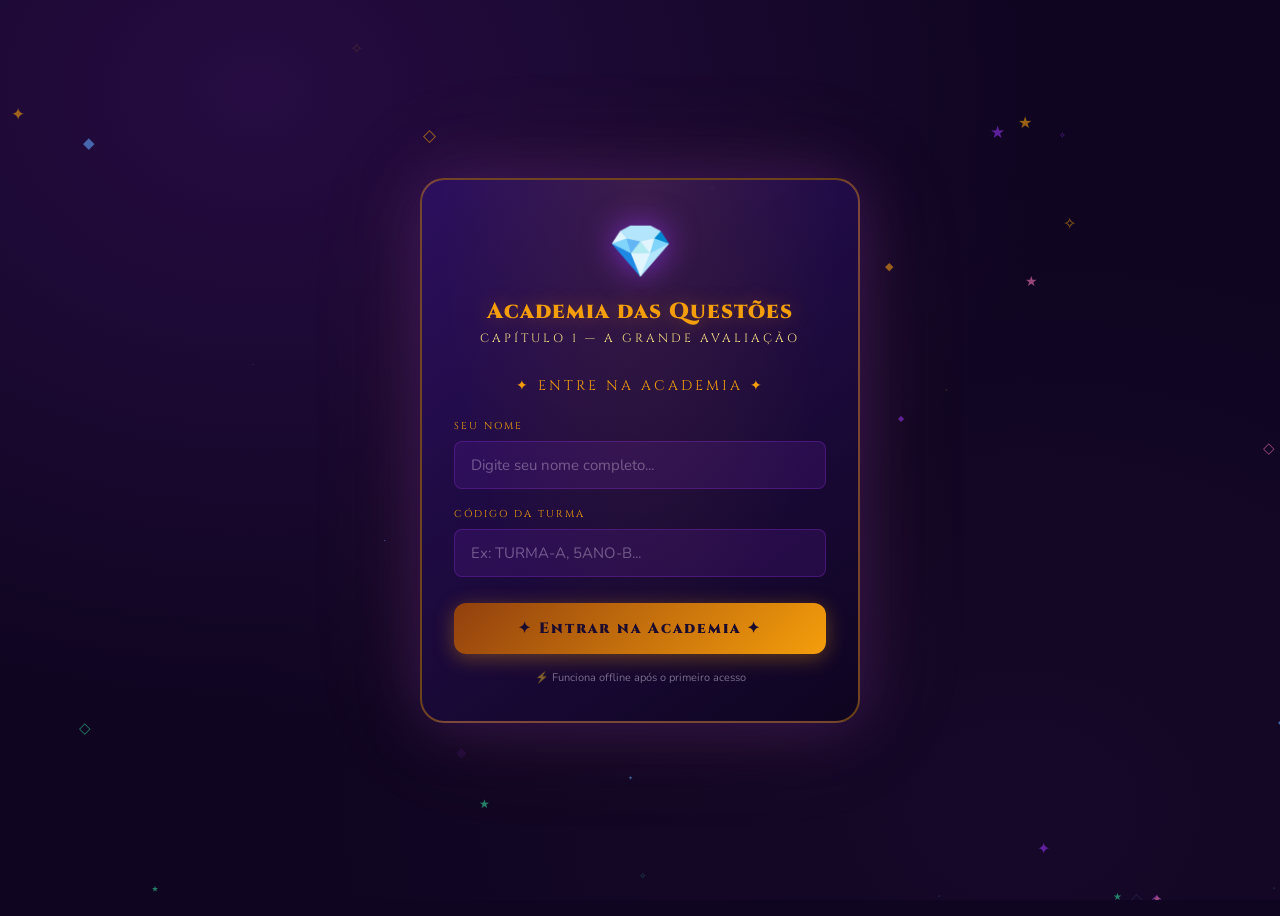
==== evolution/index.html @ 11d88cfc "feat: V3 evolution system" ====
<!DOCTYPE html>
<html lang="pt-BR">
<head>
  <meta charset="UTF-8">
  <meta name="viewport" content="width=device-width, initial-scale=1.0, viewport-fit=cover">
  <meta name="theme-color" content="#6b21a8">
  <title>Árvore Evolutiva do Mimo — Academia das Questões</title>
  <link rel="manifest" href="/manifest.json">
  <link rel="stylesheet" href="/styles/main.css">
  <link rel="stylesheet" href="/styles/animations.css">
  <link rel="stylesheet" href="/styles/evolution.css">
</head>
<body>

<!-- ── App Header (shared) ── -->
<header class="app-header" id="app-header" style="display:none;">
  <div class="header-logo">
    Academia das Questões
    <span id="header-name"></span>
  </div>
  <div class="header-xp">
    <span class="xp-icon">⚡</span>
    <span id="header-xp">0</span> XP
  </div>
  <div class="header-rank" id="header-rank"></div>
  <button class="btn-logout" id="btn-logout">Sair</button>
</header>

<!-- ── Main Evolution Page ── -->
<main class="evo-page" id="evo-page">

  <!-- Back button -->
  <div style="padding-top:16px;">
    <button class="btn-evo-back" onclick="goBack()">← Voltar ao Início</button>
  </div>

  <!-- ── Header: MIMO + XP + progress dots ── -->
  <div class="evo-header" id="evo-header">
    <div class="evo-header-top">
      <div class="evo-title-block">
        <div class="evo-eyebrow">✦ ACADEMIA DAS QUESTÕES ✦</div>
        <div class="evo-title">Árvore Evolutiva<br><span id="evo-path-title">do Mimo</span></div>
        <div class="evo-subtitle">Cada escolha define o destino do seu Mimo!</div>
      </div>
      <div class="mimo-avatar-wrap">
        <div class="mimo-avatar" id="mimo-avatar-header">🐱</div>
        <div class="mimo-avatar-name" id="mimo-avatar-name">Mimo</div>
        <div class="mimo-avatar-stage" id="mimo-avatar-stage">Estágio 0</div>
      </div>
    </div>

    <!-- XP bar -->
    <div class="evo-xp-bar-section">
      <div class="evo-xp-label">
        <span>Progresso de Evolução</span>
        <strong id="evo-xp-pct">0%</strong>
      </div>
      <div class="evo-xp-track">
        <div class="evo-xp-fill" id="evo-xp-fill" style="width:0%"></div>
      </div>
      <div class="evo-xp-hint" id="evo-xp-hint">Complete atividades para evoluir!</div>
    </div>

    <!-- Progress dots -->
    <div class="evo-progress-dots" id="evo-progress-dots">
      <!-- injected by JS -->
    </div>
  </div>

  <!-- ── How it works ── -->
  <div class="how-it-works">
    <div class="hiw-step"><span class="hiw-icon">📖</span><span>Estude</span></div>
    <span class="hiw-sep">›</span>
    <div class="hiw-step"><span class="hiw-icon">✅</span><span>Complete</span></div>
    <span class="hiw-sep">›</span>
    <div class="hiw-step"><span class="hiw-icon">⚡</span><span>Ganhe XP</span></div>
    <span class="hiw-sep">›</span>
    <div class="hiw-step"><span class="hiw-icon">🌟</span><span>Evolua</span></div>
  </div>

  <!-- ── Evolution stages ── -->
  <div id="stages-container">
    <!-- Injected by renderAllStages() -->
  </div>

</main>

<!-- ── Toast ── -->
<div class="evo-toast" id="evo-toast">
  <span class="evo-toast-icon" id="toast-icon">✨</span>
  <span id="toast-msg">Escolha salva!</span>
</div>

<!-- ── Shared scripts ── -->
<script src="/scripts/data.js"></script>
<script src="/scripts/db.js"></script>
<script src="/scripts/auth.js"></script>
<script src="/scripts/gamification.js"></script>
<script src="/scripts/evolution_data.js"></script>
<script src="/scripts/evolution_db.js"></script>
<script>
// ═══════════════════════════════════════════════════════════════
// Evolution Page Controller
// ═══════════════════════════════════════════════════════════════

let currentEvo = null;
let unlockedStages = [];
let completedChapters = [];

// ── Boot ──────────────────────────────────────────────────────
async function initEvoPage() {
  // Auth check
  const loggedIn = await Auth.tryAutoLogin();
  if (!loggedIn) { window.location.href = '/'; return; }

  const student = Auth.student;

  // Show header
  const hdr = document.getElementById('app-header');
  if (hdr) hdr.style.display = 'flex';
  const nameEl = document.getElementById('header-name');
  if (nameEl) nameEl.textContent = student.name;
  const xpEl = document.getElementById('header-xp');
  if (xpEl) xpEl.textContent = student.total_xp || 0;
  const rankEl = document.getElementById('header-rank');
  if (rankEl) {
    const r = Gamification.getGlobalRank(student.total_xp || 0);
    rankEl.textContent = r.icon + ' ' + r.label;
  }

  // Logout
  document.getElementById('btn-logout')?.addEventListener('click', () => {
    if (confirm('Deseja sair?')) { Auth.logout(); window.location.href = '/'; }
  });

  // Load evolution + completed chapters
  [currentEvo, completedChapters] = await Promise.all([
    EvoDB.getOrCreate(student.id),
    EvoDB.getCompletedChapters(student.id),
  ]);

  // Calculate which stages are unlocked
  unlockedStages = STAGE_LABELS
    .filter(s => {
      const reqCap = EVOLUTION_UNLOCKS[s.stage];
      if (!reqCap) return true;
      return completedChapters.some(c => c >= reqCap);
    })
    .map(s => s.stage);

  renderHeader();
  renderAllStages();
}

// ── Render header section ─────────────────────────────────────
function renderHeader() {
  const mimo = getMimoDescription(currentEvo);

  // Avatar
  document.getElementById('mimo-avatar-header').textContent = mimo.emoji;
  document.getElementById('mimo-avatar-name').textContent   = mimo.name;
  document.getElementById('mimo-avatar-stage').textContent  = `Estágio ${currentEvo.stage}`;

  // Path title
  const pathMap = { mamifero: 'Caminho Mamífero 🐾', reptil: 'Caminho Réptil 🦎', ave: 'Caminho Ave 🦅' };
  document.getElementById('evo-path-title').textContent =
    currentEvo.class_path ? pathMap[currentEvo.class_path] || 'do Mimo' : 'do Mimo';

  // XP bar
  const lvInfo = getEvolutionLevel(currentEvo.xp_total || 0);
  document.getElementById('evo-xp-fill').style.width = lvInfo.percentage + '%';
  document.getElementById('evo-xp-pct').textContent  = lvInfo.percentage + '%';
  document.getElementById('evo-xp-hint').textContent =
    `Faltam ${lvInfo.neededXP - lvInfo.currentXP} XP para o nível ${lvInfo.level + 1}!`;

  // Progress dots
  const dotsEl = document.getElementById('evo-progress-dots');
  let dotsHtml = '';
  STAGE_LABELS.forEach((s, idx) => {
    const isDone   = currentEvo.stage > s.stage;
    const isActive = currentEvo.stage === s.stage;
    const cls      = isDone ? 'done' : isActive ? 'active' : 'future';
    dotsHtml += `<div class="prog-dot ${cls}" title="Estágio ${s.stage}: ${s.name}">${isDone ? '✓' : s.stage}</div>`;
    if (idx < STAGE_LABELS.length - 1)
      dotsHtml += `<div class="prog-dot-line ${isDone ? 'done' : ''}"></div>`;
  });
  dotsEl.innerHTML = dotsHtml;
}

// ── Render all stages ─────────────────────────────────────────
function renderAllStages() {
  const container = document.getElementById('stages-container');
  let html = '';

  // ── STAGE 0: MIMO ORIGIN ─────────────────────────────────
  html += `
  <div class="stage-section" id="stage-0">
    <div class="stage-header">
      <div class="stage-badge">
        <span class="stage-icon">💎</span>
        <div>
          <div class="stage-num">ESTÁGIO 0</div>
          <div class="stage-name">Origem</div>
        </div>
      </div>
    </div>
    <div class="mimo-origin-card">
      <div class="mimo-origin-emoji">🐱</div>
      <div class="mimo-origin-text">
        <h3>Mimo</h3>
        <p>O pequeno gato branco cheio de curiosidade e pronto para aprender! Todos começam aqui. Estude, complete atividades, ganhe XP e faça escolhas para evoluir o seu Mimo!</p>
      </div>
    </div>
  </div>
  <div class="section-divider">▼</div>`;

  // ── STAGE 1: CLASS ────────────────────────────────────────
  const s1Unlocked = unlockedStages.includes(1);
  const s1Chosen   = currentEvo.class_path;
  html += renderStageSection(1, 'Classe Evolutiva', '🐾', 'Capítulo 2', s1Unlocked, s1Chosen,
    'ESCOLHA SUA CLASSE',
    CLASSES.map(c => ({
      id: c.id, emoji: c.emoji, name: c.name, subname: null,
      tagline: c.tagline, desc: c.description,
      color: c.color, bg: c.bg,
      onclick: `selectChoice('class_path','${c.id}','${c.name}','${c.emoji}')`,
      selected: s1Chosen === c.id,
    }))
  );
  html += `<div class="section-divider">▼</div>`;

  // ── STAGE 2: LINEAGE ──────────────────────────────────────
  const s2Unlocked = unlockedStages.includes(2) && !!s1Chosen;
  const s2Chosen   = currentEvo.lineage;
  const lineageOpts = s1Chosen ? LINEAGES[s1Chosen] : (LINEAGES.mamifero);
  html += renderStageSection(2, 'Linhagem', '🧬', 'Capítulo 4', s2Unlocked, s2Chosen,
    `ESCOLHA SUA LINHAGEM ${s1Chosen ? '(' + CLASSES.find(c=>c.id===s1Chosen)?.name.toUpperCase() + ')' : ''}`,
    lineageOpts.map(l => ({
      id: l.id, emoji: l.emoji, name: l.name, subname: l.subname,
      tagline: null, desc: l.description,
      color: l.color, bg: `rgba(107,33,168,0.12)`,
      onclick: `selectChoice('lineage','${l.id}','${l.subname}','${l.emoji}')`,
      selected: s2Chosen === l.id,
    }))
  );
  html += `<div class="section-divider">▼</div>`;

  // ── STAGE 3: ALIGNMENT ───────────────────────────────────
  const s3Unlocked = unlockedStages.includes(3) && !!s2Chosen;
  const s3Chosen   = currentEvo.alignment;
  html += renderStageSection(3, 'Alinhamento', '🌙', 'Capítulo 6', s3Unlocked, s3Chosen,
    'ESCOLHA SEU ALINHAMENTO',
    ALIGNMENTS.map(a => ({
      id: a.id, emoji: a.emoji, name: a.name, subname: null,
      tagline: null, desc: a.description,
      color: a.color, bg: a.bg,
      onclick: `selectChoice('alignment','${a.id}','${a.name}','${a.emoji}')`,
      selected: s3Chosen === a.id,
    })),
    'two-col'
  );
  html += `<div class="section-divider">▼</div>`;

  // ── STAGE 4: ELEMENT ──────────────────────────────────────
  const s4Unlocked = unlockedStages.includes(4) && !!s3Chosen;
  const s4Chosen   = currentEvo.element;
  html += renderStageSection(4, 'Elemento', '⚡', 'Capítulo 8', s4Unlocked, s4Chosen,
    'ESCOLHA SEU ELEMENTO',
    ELEMENTS.map(e => ({
      id: e.id, emoji: e.emoji, name: e.name, subname: null,
      tagline: null, desc: e.description,
      color: e.color, bg: e.bg,
      onclick: `selectChoice('element','${e.id}','${e.name}','${e.emoji}')`,
      selected: s4Chosen === e.id,
    }))
  );
  html += `<div class="section-divider">▼</div>`;

  // ── STAGE 5: ARMOR ────────────────────────────────────────
  const s5Unlocked = unlockedStages.includes(5) && !!s4Chosen;
  const s5Chosen   = currentEvo.armor;
  html += renderStageSection(5, 'Armadura', '🛡️', 'Capítulo 11', s5Unlocked, s5Chosen,
    'ESCOLHA SUA ARMADURA',
    ARMORS.map(a => ({
      id: a.id, emoji: a.emoji, name: a.name, subname: null,
      tagline: null, desc: a.description,
      color: a.color, bg: a.bg,
      onclick: `selectChoice('armor','${a.id}','${a.name}','${a.emoji}')`,
      selected: s5Chosen === a.id,
    }))
  );
  html += `<div class="section-divider">▼</div>`;

  // ── STAGE 6: PERSONALITY ──────────────────────────────────
  const s6Unlocked = unlockedStages.includes(6) && !!s5Chosen;
  const s6Chosen   = currentEvo.personality;
  html += renderStageSection(6, 'Personalidade e Objeto', '❤️', 'Capítulo 15', s6Unlocked, s6Chosen,
    'ESCOLHA SUA PERSONALIDADE E RECEBA SEU OBJETO!',
    PERSONALITIES.map(p => ({
      id: p.id, emoji: p.emoji, name: p.name, subname: null,
      tagline: null, desc: p.description,
      color: p.color, bg: p.bg,
      objects: p.objects, objectEmojis: p.objectEmojis,
      onclick: `selectChoice('personality','${p.id}','${p.name}','${p.emoji}')`,
      selected: s6Chosen === p.id,
    }))
  );
  html += `<div class="section-divider">▼</div>`;

  // ── STAGE 7: FINAL EVOLUTION ──────────────────────────────
  const s7Unlocked = unlockedStages.includes(7) && !!s6Chosen;
  const s7Done     = currentEvo.stage >= 7;
  html += `
  <div class="stage-section ${s7Unlocked ? '' : 'locked-section'}" id="stage-7">
    <div class="stage-header">
      <div class="stage-badge">
        <span class="stage-icon">👑</span>
        <div>
          <div class="stage-num">ESTÁGIO 7</div>
          <div class="stage-name">Evolução Final</div>
        </div>
      </div>
      ${s7Unlocked
        ? (s7Done ? '<span class="stage-chosen-pill">✓ Evoluído!</span>' : '')
        : `<span class="stage-locked-pill">🔒 Capítulo 20</span>`}
    </div>
    <div class="stage-title-line">EVOLUÇÃO FINAL — SEU MIMO ATINGE SUA FORMA ADULTA!</div>
    <div class="mimo-summary" id="mimo-final-summary">
      ${s7Unlocked
        ? `<div class="big-mimo">${getMimoDescription(currentEvo).emoji}✨</div>
           <h3>${getMimoDescription(currentEvo).name} — Forma Final</h3>
           <p class="mimo-stage-label">LV${currentEvo.evolution_level} — ${currentEvo.xp_total} XP</p>
           <div class="mimo-traits">${buildTraitChips(currentEvo)}</div>`
        : `<div class="big-mimo" style="opacity:0.3;filter:grayscale(1);">❓</div>
           <h3 style="color:rgba(243,232,255,0.4);">Forma Final Bloqueada</h3>
           <p style="font-size:12px;color:rgba(243,232,255,0.4);">Complete até o Capítulo 20 para desbloquear a evolução final do seu Mimo!</p>`}
    </div>
    <p style="text-align:center;font-size:13px;color:var(--text-light);line-height:1.7;max-width:520px;margin:0 auto;">
      ${s7Unlocked
        ? 'Seu Mimo alcança sua forma adulta, com todo o poder das suas escolhas e conquistas! A jornada está só começando...'
        : 'Estude, evolua e escreva sua própria história na Academia das Questões!'}
    </p>
  </div>`;

  // ── Footer message ────────────────────────────────────────
  html += `
  <div style="text-align:center;margin-top:32px;padding:20px;background:linear-gradient(135deg,rgba(45,16,96,0.7),rgba(15,5,32,0.9));border:1px solid rgba(245,158,11,0.25);border-radius:14px;">
    <div style="font-family:'Cinzel',serif;font-size:13px;color:var(--gold);margin-bottom:8px;">✦ TODAS AS ESCOLHAS SÃO ÚNICAS E ESPECIAIS! ✦</div>
    <p style="font-size:12px;color:var(--text-light);line-height:1.7;">
      Não existe caminho certo ou errado. Escolha o que mais combina com você!<br>
      <strong style="color:var(--text-gold);">Progresso é tudo!</strong> Complete capítulos, ganhe XP e veja seu Mimo evoluir!
    </p>
  </div>`;

  container.innerHTML = html;
}

// ── Build a stage section ─────────────────────────────────────
function renderStageSection(stageNum, stageName, stageIcon, lockChap, unlocked, chosenId, sectionTitle, cards, gridClass = '') {
  const isLocked = !unlocked;
  const hasChoice = !!chosenId;

  let html = `
  <div class="stage-section ${isLocked ? 'locked-section' : ''}" id="stage-${stageNum}">
    <div class="stage-header">
      <div class="stage-badge">
        <span class="stage-icon">${stageIcon}</span>
        <div>
          <div class="stage-num">ESTÁGIO ${stageNum}</div>
          <div class="stage-name">${stageName}</div>
        </div>
      </div>
      ${isLocked
        ? `<span class="stage-locked-pill">🔒 ${lockChap}</span>`
        : hasChoice
          ? `<span class="stage-chosen-pill">✓ ${cards.find(c=>c.id===chosenId)?.name || 'Escolhido'}</span>`
          : ''}
    </div>
    <div class="stage-title-line">${sectionTitle}</div>
    <div class="choice-grid ${gridClass}">`;

  cards.forEach(card => {
    const sel = card.selected;
    const borderColor = card.color || '#9333ea';
    html += `
    <div class="choice-card ${sel ? 'selected' : ''}"
      style="border-color:${sel ? borderColor : 'rgba(107,33,168,0.35)'};background:${sel ? card.bg : ''}"
      onclick="${isLocked ? '' : card.onclick}">
      <div class="card-emoji-wrap" style="color:${card.color};border-color:${sel?card.color:'rgba(245,158,11,0.3)'};">${card.emoji}</div>
      <div class="card-choice-name" style="color:${card.color}">${card.name}</div>
      ${card.subname ? `<div class="card-choice-subname">${card.subname}</div>` : ''}
      ${card.tagline ? `<div class="card-choice-tagline" style="color:${card.color}">${card.tagline}</div>` : ''}
      <div class="card-choice-desc">${card.desc}</div>
      ${card.objects ? `<div class="card-objects">${card.objects.map((o,i) => `<span class="obj-chip">${card.objectEmojis[i]} ${o}</span>`).join('')}</div>` : ''}
    </div>`;
  });

  html += `</div></div>`;
  return html;
}

// ── Build trait chips from evolution ─────────────────────────
function buildTraitChips(evo) {
  const chips = [];
  if (evo.class_path) {
    const c = CLASSES.find(x => x.id === evo.class_path);
    if (c) chips.push(`<div class="mimo-trait-chip">${c.emoji} ${c.name}</div>`);
  }
  if (evo.lineage && evo.class_path) {
    const lin = (LINEAGES[evo.class_path] || []).find(x => x.id === evo.lineage);
    if (lin) chips.push(`<div class="mimo-trait-chip">${lin.emoji} ${lin.subname}</div>`);
  }
  if (evo.alignment) {
    const a = ALIGNMENTS.find(x => x.id === evo.alignment);
    if (a) chips.push(`<div class="mimo-trait-chip">${a.emoji} ${a.name}</div>`);
  }
  if (evo.element) {
    const e = ELEMENTS.find(x => x.id === evo.element);
    if (e) chips.push(`<div class="mimo-trait-chip">${e.emoji} ${e.name}</div>`);
  }
  if (evo.armor) {
    const ar = ARMORS.find(x => x.id === evo.armor);
    if (ar) chips.push(`<div class="mimo-trait-chip">${ar.emoji} ${ar.name}</div>`);
  }
  if (evo.personality) {
    const p = PERSONALITIES.find(x => x.id === evo.personality);
    if (p) chips.push(`<div class="mimo-trait-chip">${p.emoji} ${p.name}</div>`);
  }
  return chips.join('') || '<div class="mimo-trait-chip">🐱 Origem</div>';
}

// ── Select a choice ───────────────────────────────────────────
async function selectChoice(field, value, name, emoji) {
  const student = Auth.student;
  if (!student) return;

  // If already chosen and same value, allow changing
  const prev = currentEvo[field];

  // Save
  const result = await EvoDB.saveChoice(student.id, field, value);
  currentEvo = result.evo;

  // Re-render
  renderHeader();
  renderAllStages();

  // Scroll to next stage smoothly
  const fieldToStage = {
    class_path: 2, lineage: 3, alignment: 4, element: 5, armor: 6, personality: 7
  };
  const nextStage = fieldToStage[field];
  if (nextStage) {
    setTimeout(() => {
      const nextEl = document.getElementById('stage-' + nextStage);
      if (nextEl) nextEl.scrollIntoView({ behavior: 'smooth', block: 'start' });
    }, 300);
  }

  // Toast
  showToast(emoji, `${name} escolhido${prev ? ' (alterado)' : ''}! ✨`);
}

// ── Toast ─────────────────────────────────────────────────────
function showToast(icon, msg) {
  const toast   = document.getElementById('evo-toast');
  const iconEl  = document.getElementById('toast-icon');
  const msgEl   = document.getElementById('toast-msg');
  iconEl.textContent = icon;
  msgEl.textContent  = msg;
  toast.classList.add('show');
  setTimeout(() => toast.classList.remove('show'), 2800);
}

// ── Back navigation ───────────────────────────────────────────
function goBack() { window.location.href = '/'; }

// ── Init ──────────────────────────────────────────────────────
document.addEventListener('DOMContentLoaded', initEvoPage);
</script>
</body>
</html>
---- styles/main.css ----
/* ═══════════════════════════════════════════════════════════
   Academia das Questões V2 — Main Styles
   ═══════════════════════════════════════════════════════════ */

@import url('https://fonts.googleapis.com/css2?family=Cinzel:wght@400;600;700;900&family=Nunito:wght@400;600;700;800;900&display=swap');

/* ── Variables ── */
:root {
  --purple-dark:   #1a0a2e;
  --purple-mid:    #2d1060;
  --purple-accent: #6b21a8;
  --purple-light:  #9333ea;
  --purple-glow:   rgba(147,51,234,0.4);
  --gold:          #f59e0b;
  --gold-light:    #fcd34d;
  --gold-dark:     #92400e;
  --gold-glow:     rgba(245,158,11,0.35);
  --crystal-blue:  #60a5fa;
  --crystal-green: #34d399;
  --crystal-pink:  #f472b6;
  --text-light:    #f3e8ff;
  --text-gold:     #fde68a;
  --bg-dark:       #0f0520;
  --correct:       #16a34a;
  --wrong:         #dc2626;
  --xp-color:      #a78bfa;
  --card-bg:       rgba(45,16,96,0.85);
  --glass:         rgba(255,255,255,0.04);
  --border-gold:   1px solid rgba(245,158,11,0.35);
  --border-purple: 1px solid rgba(107,33,168,0.45);
  --radius-sm:     8px;
  --radius-md:     12px;
  --radius-lg:     16px;
  --shadow-gold:   0 0 24px rgba(245,158,11,0.25);
  --shadow-purple: 0 0 24px rgba(107,33,168,0.3);
  --font-display:  'Cinzel', serif;
  --font-body:     'Nunito', sans-serif;
}

/* ── Reset ── */
*, *::before, *::after { box-sizing: border-box; margin: 0; padding: 0; }
html { scroll-behavior: smooth; -webkit-tap-highlight-color: transparent; }
body {
  font-family: var(--font-body);
  background: var(--bg-dark);
  color: var(--text-light);
  min-height: 100vh;
  overflow-x: hidden;
  background-image:
    radial-gradient(ellipse at 20% 10%, rgba(107,33,168,0.25) 0%, transparent 55%),
    radial-gradient(ellipse at 80% 90%, rgba(26,10,46,0.6) 0%, transparent 55%),
    radial-gradient(ellipse at 50% 50%, rgba(15,5,32,1) 0%, transparent 100%);
}
button { cursor: pointer; font-family: var(--font-body); }
input, textarea { font-family: var(--font-body); }
::-webkit-scrollbar { width: 5px; }
::-webkit-scrollbar-track { background: var(--bg-dark); }
::-webkit-scrollbar-thumb { background: var(--purple-accent); border-radius: 3px; }

/* ── Screen System ── */
.screen { display: none; }
.screen.active { display: block; }

/* ═══════════════════════════════════════════════════════════
   PARTICLES CANVAS
   ═══════════════════════════════════════════════════════════ */
#particles-canvas {
  position: fixed; inset: 0; pointer-events: none;
  z-index: 0; opacity: 0.6;
}

/* ═══════════════════════════════════════════════════════════
   LOGIN SCREEN
   ═══════════════════════════════════════════════════════════ */
#screen-login {
  min-height: 100vh;
  display: flex; align-items: center; justify-content: center;
  padding: 20px;
  position: relative; z-index: 1;
}

.login-box {
  width: 100%; max-width: 440px;
  background: linear-gradient(145deg, rgba(45,16,96,0.95), rgba(15,5,32,0.98));
  border: 2px solid rgba(245,158,11,0.4);
  border-radius: 24px;
  padding: 36px 32px;
  box-shadow: 0 0 60px rgba(107,33,168,0.35), 0 0 120px rgba(245,158,11,0.1);
  position: relative; overflow: hidden;
}
.login-box::before {
  content: '';
  position: absolute; inset: 0;
  background: radial-gradient(ellipse at 50% 0%, rgba(245,158,11,0.1), transparent 65%);
  pointer-events: none;
}

.login-logo {
  text-align: center; margin-bottom: 28px;
}
.login-logo .crystal-icon {
  font-size: 52px;
  display: block;
  filter: drop-shadow(0 0 16px rgba(147,51,234,0.8));
  animation: float 3s ease-in-out infinite;
}
.login-logo .academy-name {
  font-family: var(--font-display);
  font-size: 22px; font-weight: 900;
  color: var(--gold);
  text-shadow: 0 0 20px var(--gold-glow);
  display: block; margin-top: 10px;
  letter-spacing: 1px;
}
.login-logo .academy-sub {
  font-size: 12px; color: var(--text-gold);
  letter-spacing: 3px; margin-top: 4px;
  font-family: var(--font-display);
}

.login-title {
  font-family: var(--font-display);
  font-size: 14px; color: var(--gold);
  text-align: center; letter-spacing: 3px;
  margin-bottom: 24px;
}

.form-group {
  margin-bottom: 18px;
}
.form-group label {
  display: block;
  font-family: var(--font-display);
  font-size: 10px; letter-spacing: 2px;
  color: var(--gold); margin-bottom: 8px;
}
.form-input {
  width: 100%;
  background: rgba(107,33,168,0.2);
  border: 1px solid rgba(107,33,168,0.5);
  border-radius: var(--radius-sm);
  padding: 13px 16px;
  color: var(--text-light);
  font-size: 15px;
  outline: none;
  transition: border-color 0.2s, box-shadow 0.2s;
}
.form-input:focus {
  border-color: var(--gold);
  box-shadow: 0 0 0 3px rgba(245,158,11,0.15);
}
.form-input::placeholder { color: rgba(243,232,255,0.35); }

.btn-login {
  width: 100%;
  padding: 15px;
  background: linear-gradient(135deg, var(--gold-dark), var(--gold));
  color: var(--purple-dark);
  font-weight: 900; font-size: 15px;
  font-family: var(--font-display);
  border: none; border-radius: var(--radius-md);
  letter-spacing: 2px;
  box-shadow: 0 4px 20px rgba(245,158,11,0.35);
  transition: transform 0.2s, box-shadow 0.2s;
  margin-top: 8px;
}
.btn-login:hover { transform: translateY(-2px); box-shadow: 0 8px 28px rgba(245,158,11,0.5); }
.btn-login:active { transform: translateY(0); }

.login-error {
  background: rgba(220,38,38,0.15);
  border: 1px solid rgba(220,38,38,0.4);
  border-radius: var(--radius-sm);
  padding: 10px 14px;
  font-size: 13px; color: #fca5a5;
  margin-top: 12px;
  display: none;
}
.login-error.show { display: block; }

.login-offline {
  text-align: center; margin-top: 16px;
  font-size: 11px; color: rgba(243,232,255,0.45);
}

/* ═══════════════════════════════════════════════════════════
   HEADER (top bar when logged in)
   ═══════════════════════════════════════════════════════════ */
.app-header {
  position: sticky; top: 0; z-index: 100;
  background: linear-gradient(180deg, rgba(15,5,32,0.98), rgba(26,10,46,0.95));
  border-bottom: 1px solid rgba(245,158,11,0.2);
  padding: 10px 16px;
  display: flex; align-items: center; gap: 12px;
  backdrop-filter: blur(12px);
  -webkit-backdrop-filter: blur(12px);
}
.header-logo {
  font-family: var(--font-display);
  font-size: 14px; font-weight: 700;
  color: var(--gold); flex: 1;
  white-space: nowrap; overflow: hidden; text-overflow: ellipsis;
}
.header-logo span { color: var(--text-gold); font-size: 11px; font-weight: 400; display: block; }
.header-xp {
  display: flex; align-items: center; gap: 5px;
  background: rgba(107,33,168,0.35);
  border: var(--border-purple);
  border-radius: 20px; padding: 5px 12px;
  font-size: 12px; font-weight: 800;
  color: var(--xp-color); white-space: nowrap;
}
.header-xp .xp-icon { font-size: 14px; }
.header-rank {
  font-family: var(--font-display);
  font-size: 10px; color: var(--gold);
  white-space: nowrap;
  display: none;
}
@media(min-width: 480px){ .header-rank { display: block; } }
.btn-logout {
  background: rgba(220,38,38,0.15);
  border: 1px solid rgba(220,38,38,0.35);
  border-radius: var(--radius-sm);
  padding: 6px 10px;
  color: #fca5a5; font-size: 11px;
  font-weight: 700;
  transition: background 0.2s;
  white-space: nowrap;
}
.btn-logout:hover { background: rgba(220,38,38,0.3); }

/* ═══════════════════════════════════════════════════════════
   INDEX SCREEN
   ═══════════════════════════════════════════════════════════ */
#screen-index {
  max-width: 980px; margin: 0 auto;
  padding: 0 16px 32px; position: relative; z-index: 1;
}

.student-hero {
  text-align: center; padding: 28px 16px 20px;
}
.student-hero .greeting {
  font-family: var(--font-display);
  font-size: 12px; letter-spacing: 4px;
  color: var(--text-gold); margin-bottom: 6px;
}
.student-hero .student-name {
  font-family: var(--font-display);
  font-size: clamp(22px,5vw,34px); font-weight: 900;
  color: var(--gold);
  text-shadow: 0 0 24px var(--gold-glow);
  line-height: 1.2;
}
.student-hero .student-class {
  font-size: 12px; color: var(--crystal-blue);
  margin-top: 4px; letter-spacing: 2px;
}

/* XP / Rank / Progress bar panel */
.progress-panel {
  background: linear-gradient(135deg, rgba(45,16,96,0.9), rgba(15,5,32,0.95));
  border: 2px solid rgba(245,158,11,0.3);
  border-radius: var(--radius-lg);
  padding: 18px 20px;
  margin: 0 0 20px;
  position: relative; overflow: hidden;
}
.progress-panel::before {
  content: '';
  position: absolute; inset: 0;
  background: radial-gradient(ellipse at 0% 0%, rgba(245,158,11,0.08), transparent 60%);
  pointer-events: none;
}
.progress-top {
  display: flex; align-items: center; justify-content: space-between;
  gap: 12px; flex-wrap: wrap; margin-bottom: 14px;
}
.xp-display {
  display: flex; align-items: center; gap: 8px;
}
.xp-number {
  font-family: var(--font-display);
  font-size: 28px; font-weight: 900;
  color: var(--xp-color);
  text-shadow: 0 0 16px rgba(167,139,250,0.5);
}
.xp-label { font-size: 11px; color: rgba(243,232,255,0.6); }
.rank-badge {
  background: linear-gradient(135deg, var(--gold-dark), var(--gold));
  color: var(--purple-dark);
  font-family: var(--font-display);
  font-size: 11px; font-weight: 700;
  padding: 6px 14px; border-radius: 20px;
  letter-spacing: 1px;
  box-shadow: 0 2px 10px rgba(245,158,11,0.3);
}

.xp-bar-wrap {
  display: flex; align-items: center; gap: 10px;
}
.xp-bar-track {
  flex: 1; height: 8px;
  background: rgba(107,33,168,0.3);
  border-radius: 4px; overflow: hidden;
  border: 1px solid rgba(107,33,168,0.4);
}
.xp-bar-fill {
  height: 100%;
  background: linear-gradient(90deg, var(--purple-accent), var(--crystal-pink));
  border-radius: 4px;
  transition: width 0.8s cubic-bezier(0.34,1.56,0.64,1);
  position: relative; overflow: hidden;
}
.xp-bar-fill::after {
  content: '';
  position: absolute; inset: 0;
  background: linear-gradient(90deg, transparent, rgba(255,255,255,0.3), transparent);
  animation: shimmer 2s infinite;
}
.xp-next { font-size: 11px; color: var(--text-gold); white-space: nowrap; }

/* Badges row */
.badges-row {
  display: flex; gap: 8px; flex-wrap: wrap; margin-top: 14px;
}
.badge-chip {
  display: flex; align-items: center; gap: 5px;
  background: rgba(107,33,168,0.3);
  border: var(--border-purple);
  border-radius: 20px; padding: 4px 10px;
  font-size: 11px; color: var(--text-gold);
  transition: transform 0.2s;
}
.badge-chip:hover { transform: scale(1.05); }
.badge-chip .badge-icon { font-size: 14px; }

/* Activities grid */
.index-section-title {
  font-family: var(--font-display);
  font-size: 11px; letter-spacing: 4px;
  color: var(--gold); margin-bottom: 14px;
  display: flex; align-items: center; gap: 10px;
}
.index-section-title::after {
  content: '';
  flex: 1; height: 1px;
  background: linear-gradient(90deg, rgba(245,158,11,0.35), transparent);
}

.activities-grid {
  display: grid;
  grid-template-columns: repeat(auto-fill, minmax(280px, 1fr));
  gap: 14px;
}

.activity-card {
  background: linear-gradient(145deg, rgba(45,16,96,0.9), rgba(15,5,32,0.95));
  border: 2px solid rgba(245,158,11,0.25);
  border-radius: var(--radius-lg);
  overflow: hidden; cursor: pointer;
  transition: transform 0.22s cubic-bezier(0.34,1.56,0.64,1),
              border-color 0.2s, box-shadow 0.2s;
  position: relative;
}
.activity-card::before {
  content: '';
  position: absolute; inset: 0;
  background: linear-gradient(135deg, transparent, rgba(245,158,11,0.04));
  opacity: 0; transition: opacity 0.2s;
}
.activity-card:hover {
  transform: translateY(-5px) scale(1.01);
  border-color: var(--gold);
  box-shadow: 0 12px 32px rgba(245,158,11,0.2), 0 0 0 1px rgba(245,158,11,0.1);
}
.activity-card:hover::before { opacity: 1; }
.activity-card.done { border-color: rgba(52,211,153,0.5); }
.activity-card.done:hover { border-color: var(--crystal-green); box-shadow: 0 12px 32px rgba(52,211,153,0.2); }
.activity-card.in-progress { border-color: rgba(96,165,250,0.4); }
.activity-card.locked { opacity: 0.5; cursor: not-allowed; }
.activity-card.locked:hover { transform: none; box-shadow: none; }

.card-header {
  background: linear-gradient(135deg, rgba(45,16,96,0.95), rgba(26,10,46,0.98));
  padding: 12px 14px;
  display: flex; align-items: center; gap: 10px;
  border-bottom: 1px solid rgba(245,158,11,0.2);
}
.card-num {
  width: 34px; height: 34px;
  background: linear-gradient(135deg, var(--gold-dark), var(--gold));
  color: var(--purple-dark); border-radius: 50%;
  display: flex; align-items: center; justify-content: center;
  font-weight: 900; font-family: var(--font-display);
  font-size: 14px; flex-shrink: 0;
  box-shadow: 0 2px 8px rgba(245,158,11,0.3);
}
.card-title { font-family: var(--font-display); font-weight: 700; font-size: 13px; color: var(--gold); }
.card-subtitle { font-size: 11px; color: var(--text-light); opacity: .75; margin-top: 1px; }

.card-body { padding: 12px 14px; }
.card-topic { font-size: 11px; color: var(--text-gold); margin-bottom: 9px; }

.card-status {
  display: inline-flex; align-items: center; gap: 5px;
  font-size: 11px; padding: 3px 9px;
  border-radius: 20px; font-weight: 700; margin-bottom: 8px;
}
.status-notstarted { background: rgba(107,33,168,0.3); color: #c4b5fd; border: var(--border-purple); }
.status-inprogress { background: rgba(96,165,250,0.15); color: var(--crystal-blue); border: 1px solid rgba(96,165,250,0.4); }
.status-done { background: rgba(52,211,153,0.15); color: var(--crystal-green); border: 1px solid rgba(52,211,153,0.4); }

.card-score-row {
  display: flex; align-items: center; justify-content: space-between;
  margin-bottom: 8px;
}
.card-score-val { font-size: 13px; font-weight: 800; color: var(--text-gold); }
.card-xp-badge {
  font-size: 11px; font-weight: 700;
  color: var(--xp-color);
  background: rgba(107,33,168,0.3);
  border: var(--border-purple);
  border-radius: 12px; padding: 2px 8px;
}

.card-progress-bar {
  width: 100%; height: 5px;
  background: rgba(107,33,168,0.25);
  border-radius: 3px; overflow: hidden; margin-bottom: 10px;
}
.card-progress-fill {
  height: 100%;
  background: linear-gradient(90deg, var(--crystal-green), var(--crystal-blue));
  border-radius: 3px;
  transition: width 0.6s ease;
}

.btn-start {
  display: block; width: 100%;
  padding: 9px 0;
  background: linear-gradient(135deg, rgba(107,33,168,0.6), rgba(45,16,96,0.8));
  border: var(--border-gold);
  color: var(--gold); font-weight: 800;
  font-size: 12px; border-radius: var(--radius-sm);
  font-family: var(--font-display); letter-spacing: 1px;
  transition: all 0.18s;
}
.btn-start:hover { background: linear-gradient(135deg, var(--gold-dark), var(--gold)); color: var(--purple-dark); }
.btn-start.done { background: linear-gradient(135deg, rgba(22,163,74,0.3), rgba(16,85,58,0.4)); border-color: rgba(52,211,153,0.5); color: var(--crystal-green); }

/* ═══════════════════════════════════════════════════════════
   ACTIVITY SCREEN
   ═══════════════════════════════════════════════════════════ */
#screen-activity {
  max-width: 920px; margin: 0 auto;
  padding: 0 14px 32px; position: relative; z-index: 1;
}

.act-header {
  background: linear-gradient(135deg, var(--purple-dark), var(--purple-mid));
  border: 2px solid var(--gold);
  border-radius: var(--radius-lg);
  padding: 18px 20px; margin: 16px 0 18px;
  text-align: center; position: relative; overflow: hidden;
}
.act-header::before {
  content: '';
  position: absolute; inset: 0;
  background: radial-gradient(ellipse at 50% 0%, rgba(245,158,11,0.12), transparent 60%);
  pointer-events: none;
}
.act-label { font-family: var(--font-display); font-size: 9px; letter-spacing: 4px; color: var(--gold); margin-bottom: 4px; }
.act-header h2 { font-family: var(--font-display); font-size: clamp(20px,5vw,32px); font-weight: 900; color: var(--gold); text-shadow: 0 0 20px var(--gold-glow); line-height: 1.1; }
.act-subtitle { font-family: var(--font-display); font-size: 12px; color: var(--text-gold); margin-top: 5px; letter-spacing: 2px; }
.act-chapter { font-size: 11px; color: rgba(253,230,138,.6); margin-top: 3px; }
.act-medal { position: absolute; top: 12px; right: 14px; background: rgba(245,158,11,.12); border: var(--border-gold); border-radius: var(--radius-sm); padding: 6px 11px; text-align: center; }
.act-medal .medal-label { font-size: 8px; color: var(--gold); letter-spacing: 1px; font-family: var(--font-display); line-height: 1.3; }
.act-medal .medal-icon { font-size: 18px; }
@media(max-width:400px){ .act-medal { display: none; } }

.heroine-bar { display: flex; gap: 12px; margin-bottom: 16px; flex-wrap: wrap; }
.heroine-field { flex: 1; min-width: 170px; background: rgba(45,16,96,.55); border: var(--border-gold); border-radius: var(--radius-sm); padding: 9px 12px; }
.heroine-field label { display: block; font-size: 9px; color: var(--gold); letter-spacing: 2px; font-family: var(--font-display); margin-bottom: 4px; }
.heroine-field input { width: 100%; background: transparent; border: none; border-bottom: 1px solid rgba(245,158,11,.4); color: var(--text-light); font-size: 13px; padding: 2px 0; outline: none; }

.info-row { display: grid; grid-template-columns: 1fr 1fr 1fr; gap: 11px; margin-bottom: 16px; }
@media(max-width:600px){ .info-row { grid-template-columns: 1fr; } }
.info-box { background: rgba(45,16,96,.65); border: var(--border-gold); border-radius: var(--radius-md); padding: 12px; }
.info-box h4 { font-family: var(--font-display); font-size: 10px; color: var(--gold); letter-spacing: 2px; margin-bottom: 6px; border-bottom: 1px solid rgba(245,158,11,.22); padding-bottom: 5px; }
.info-box ul { list-style: none; }
.info-box ul li { font-size: 12px; color: var(--text-light); padding: 2px 0; display: flex; align-items: flex-start; gap: 5px; line-height: 1.4; }
.info-box ul li::before { content: '✦'; color: var(--gold); font-size: 9px; margin-top: 3px; flex-shrink: 0; }
.ranking-table { width: 100%; border-collapse: collapse; font-size: 11px; }
.ranking-table th { color: var(--gold); font-family: var(--font-display); font-size: 9px; letter-spacing: 1px; padding: 3px 4px; text-align: left; border-bottom: 1px solid rgba(245,158,11,.22); }
.ranking-table td { padding: 3px 4px; color: var(--text-light); }
.ranking-table tr:nth-child(even) td { background: rgba(107,33,168,.15); }
.remember-box { background: linear-gradient(135deg, rgba(107,33,168,.5), rgba(45,16,96,.75)); border: 1px solid rgba(147,51,234,.4); border-radius: var(--radius-md); padding: 12px; }
.remember-box h4 { font-family: var(--font-display); font-size: 10px; color: var(--crystal-pink); margin-bottom: 6px; }
.remember-box p { font-size: 12px; line-height: 1.6; color: var(--text-light); }
.highlight { color: var(--gold); font-weight: 700; }

/* Questions */
.questions-grid { display: grid; grid-template-columns: 1fr 1fr; gap: 12px; margin-bottom: 20px; }
@media(max-width:580px){ .questions-grid { grid-template-columns: 1fr; } .q-full { grid-column: 1; } }
.q-full { grid-column: 1 / -1; }
.question-card { background: linear-gradient(145deg, rgba(26,10,46,.9), rgba(45,16,96,.75)); border: var(--border-purple); border-radius: var(--radius-md); padding: 13px; transition: border-color 0.2s; }
.question-card:hover { border-color: rgba(245,158,11,.4); }
.q-section { font-size: 10px; color: var(--crystal-blue); margin-bottom: 5px; letter-spacing: 1px; }
.q-number { display: inline-flex; align-items: center; justify-content: center; width: 23px; height: 23px; background: var(--gold); color: var(--purple-dark); border-radius: 50%; font-weight: 900; font-size: 11px; margin-bottom: 6px; font-family: var(--font-display); }
.q-text { font-size: 13px; line-height: 1.5; color: var(--text-light); margin-bottom: 8px; }
.q-excerpt { background: rgba(107,33,168,.28); border-left: 3px solid var(--gold); padding: 7px 10px; margin: 7px 0; font-style: italic; font-size: 12px; border-radius: 0 7px 7px 0; line-height: 1.5; }
.sequence-box { background: rgba(107,33,168,.25); border: var(--border-gold); border-radius: 7px; padding: 6px 11px; font-family: var(--font-display); font-size: 13px; color: var(--gold); margin: 6px 0; text-align: center; letter-spacing: 2px; }
.options { display: flex; flex-direction: column; gap: 5px; }
.option { display: flex; align-items: center; gap: 7px; padding: 7px 10px; background: rgba(107,33,168,.15); border: var(--border-purple); border-radius: 7px; cursor: pointer; transition: all 0.13s; font-size: 12px; line-height: 1.4; user-select: none; }
.option:hover { background: rgba(107,33,168,.35); border-color: var(--gold); }
.option.selected { background: rgba(107,33,168,.45); border-color: var(--gold); color: var(--gold); }
.option.correct { background: rgba(22,163,74,.2); border-color: var(--correct); color: #86efac; pointer-events: none; }
.option.wrong { background: rgba(220,38,38,.2); border-color: var(--wrong); color: #fca5a5; pointer-events: none; }
.option-letter { width: 20px; height: 20px; background: rgba(245,158,11,.15); border: 1px solid rgba(245,158,11,.4); border-radius: 50%; display: flex; align-items: center; justify-content: center; font-weight: 800; font-size: 10px; color: var(--gold); flex-shrink: 0; font-family: var(--font-display); }
.option.correct .option-letter { background: rgba(22,163,74,.3); border-color: var(--correct); color: #86efac; }
.option.wrong .option-letter { background: rgba(220,38,38,.3); border-color: var(--wrong); color: #fca5a5; }

/* TF */
.tf-options { display: flex; flex-direction: column; gap: 8px; }
.tf-item { font-size: 12px; }
.tf-text { margin-bottom: 4px; line-height: 1.4; }
.tf-buttons { display: flex; gap: 6px; }
.tf-btn { padding: 4px 13px; border-radius: 6px; border: var(--border-purple); background: rgba(107,33,168,.15); cursor: pointer; font-size: 12px; color: var(--text-light); transition: all 0.13s; font-weight: 700; }
.tf-btn:hover { border-color: var(--gold); }
.tf-btn.selected { background: rgba(107,33,168,.45); border-color: var(--gold); color: var(--gold); }
.tf-btn.correct { background: rgba(22,163,74,.25); border-color: var(--correct); color: #86efac; pointer-events: none; }
.tf-btn.wrong { background: rgba(220,38,38,.25); border-color: var(--wrong); color: #fca5a5; pointer-events: none; }

/* Result */
.result-panel { background: linear-gradient(135deg, rgba(45,16,96,.95), rgba(15,5,32,.98)); border: 2px solid var(--gold); border-radius: var(--radius-lg); padding: 26px; text-align: center; margin-bottom: 20px; display: none; }
.result-panel.show { display: block; }
.result-title { font-family: var(--font-display); font-size: 18px; color: var(--gold); margin-bottom: 6px; }
.result-score { font-family: var(--font-display); font-size: 42px; font-weight: 900; color: var(--gold); text-shadow: 0 0 24px var(--gold-glow); margin: 6px 0; }
.result-rank { font-family: var(--font-display); font-size: 17px; color: var(--crystal-green); margin: 6px 0; }
.result-xp { font-size: 16px; color: var(--xp-color); font-weight: 800; margin: 8px 0; }
.result-msg { font-size: 13px; color: var(--text-light); margin-top: 8px; line-height: 1.6; }
.result-badges { display: flex; gap: 8px; justify-content: center; flex-wrap: wrap; margin-top: 12px; }
.result-badge-chip { background: linear-gradient(135deg, rgba(245,158,11,.2), rgba(107,33,168,.3)); border: var(--border-gold); border-radius: 20px; padding: 5px 12px; font-size: 13px; animation: popIn 0.4s cubic-bezier(0.34,1.56,0.64,1); }

/* Action bar */
.action-bar { display: flex; gap: 10px; justify-content: center; flex-wrap: wrap; margin-bottom: 20px; }
.btn-finish { background: linear-gradient(135deg, var(--gold-dark), var(--gold)); color: var(--purple-dark); font-weight: 900; font-size: 14px; padding: 13px 32px; border: none; border-radius: var(--radius-md); font-family: var(--font-display); letter-spacing: 1px; transition: transform 0.18s, box-shadow 0.18s; box-shadow: 0 4px 14px var(--gold-glow); }
.btn-finish:hover { transform: translateY(-2px); box-shadow: 0 7px 22px rgba(245,158,11,.45); }
.btn-back { background: transparent; color: var(--text-gold); font-weight: 700; font-size: 13px; padding: 13px 24px; border: 2px solid rgba(245,158,11,.4); border-radius: var(--radius-md); font-family: var(--font-display); letter-spacing: 1px; transition: all 0.18s; }
.btn-back:hover { border-color: var(--gold); color: var(--gold); }
.btn-redo { background: rgba(107,33,168,.3); color: var(--crystal-blue); font-weight: 700; font-size: 13px; padding: 13px 20px; border: 1px solid rgba(96,165,250,.4); border-radius: var(--radius-md); font-family: var(--font-display); transition: all 0.18s; }
.btn-redo:hover { border-color: var(--crystal-blue); }

/* Extra challenge */
.extra-challenge { background: linear-gradient(135deg, rgba(26,10,46,.8), rgba(45,16,96,.55)); border: 2px solid var(--gold); border-radius: var(--radius-md); padding: 14px; margin-bottom: 16px; }
.extra-challenge h4 { font-family: var(--font-display); font-size: 12px; color: var(--gold); margin-bottom: 6px; }
.extra-challenge p { font-size: 12px; color: var(--text-light); line-height: 1.6; }
.extra-textarea { width: 100%; min-height: 68px; background: rgba(107,33,168,.15); border: var(--border-purple); border-radius: 7px; color: var(--text-light); padding: 9px; font-family: var(--font-body); font-size: 12px; resize: vertical; margin-top: 7px; outline: none; }
.extra-textarea:focus { border-color: var(--gold); }
.academy-message { background: linear-gradient(135deg, rgba(107,33,168,.4), rgba(26,10,46,.8)); border: var(--border-purple); border-radius: var(--radius-md); padding: 13px; margin-bottom: 16px; display: flex; gap: 11px; align-items: center; }
.academy-message .gem { font-size: 24px; flex-shrink: 0; }
.academy-message p { font-size: 12px; color: var(--text-light); line-height: 1.6; }
.act-footer { background: linear-gradient(135deg, var(--purple-dark), var(--purple-mid)); border: var(--border-gold); border-radius: 9px; padding: 12px; text-align: center; font-family: var(--font-display); font-size: 11px; color: var(--gold); letter-spacing: 1px; margin-bottom: 16px; }

/* ═══════════════════════════════════════════════════════════
   SYNC INDICATOR
   ═══════════════════════════════════════════════════════════ */
.sync-indicator {
  position: fixed; bottom: 16px; right: 16px;
  z-index: 200;
  background: rgba(26,10,46,0.95);
  border: 1px solid rgba(107,33,168,0.5);
  border-radius: 20px;
  padding: 7px 14px;
  font-size: 11px; font-weight: 700;
  display: flex; align-items: center; gap: 6px;
  opacity: 0; transition: opacity 0.3s;
  pointer-events: none;
}
.sync-indicator.show { opacity: 1; }
.sync-indicator.online { color: var(--crystal-green); border-color: rgba(52,211,153,0.4); }
.sync-indicator.offline { color: #fca5a5; border-color: rgba(220,38,38,0.4); }
.sync-indicator.syncing { color: var(--crystal-blue); border-color: rgba(96,165,250,0.4); }
.sync-dot { width: 7px; height: 7px; border-radius: 50%; flex-shrink: 0; }
.sync-indicator.online .sync-dot { background: var(--crystal-green); }
.sync-indicator.offline .sync-dot { background: #fca5a5; }
.sync-indicator.syncing .sync-dot { background: var(--crystal-blue); animation: pulse 1s infinite; }

/* ═══════════════════════════════════════════════════════════
   INSTALL PROMPT
   ═══════════════════════════════════════════════════════════ */
.install-prompt {
  position: fixed; bottom: 56px; left: 50%;
  transform: translateX(-50%);
  z-index: 200;
  background: linear-gradient(135deg, rgba(45,16,96,0.98), rgba(15,5,32,0.99));
  border: 2px solid var(--gold);
  border-radius: var(--radius-lg);
  padding: 16px 20px;
  width: min(90vw, 380px);
  box-shadow: 0 8px 32px rgba(107,33,168,0.5);
  display: none;
}
.install-prompt.show { display: flex; align-items: center; gap: 14px; }
.install-prompt p { font-size: 13px; line-height: 1.5; flex: 1; }
.install-prompt p strong { color: var(--gold); }
.btn-install { background: linear-gradient(135deg, var(--gold-dark), var(--gold)); color: var(--purple-dark); font-weight: 800; font-size: 12px; padding: 9px 16px; border: none; border-radius: 8px; font-family: var(--font-display); white-space: nowrap; }
.btn-dismiss { background: none; border: none; color: rgba(243,232,255,0.5); font-size: 20px; padding: 4px; line-height: 1; }

/* ═══════════════════════════════════════════════════════════
   CONFETTI / OVERLAY
   ═══════════════════════════════════════════════════════════ */
#confetti-canvas {
  position: fixed; inset: 0; pointer-events: none;
  z-index: 999;
}
.celebration-overlay {
  position: fixed; inset: 0; z-index: 998;
  background: rgba(15,5,32,0.7);
  display: flex; align-items: center; justify-content: center;
  opacity: 0; pointer-events: none;
  transition: opacity 0.3s;
}
.celebration-overlay.show { opacity: 1; pointer-events: auto; }
.celebration-box {
  background: linear-gradient(135deg, rgba(45,16,96,0.98), rgba(15,5,32,0.99));
  border: 3px solid var(--gold);
  border-radius: 24px;
  padding: 36px 32px;
  text-align: center;
  max-width: 400px; width: 90%;
  animation: popIn 0.5s cubic-bezier(0.34,1.56,0.64,1);
  box-shadow: 0 0 60px rgba(245,158,11,0.3);
}
.celebration-emoji { font-size: 64px; display: block; margin-bottom: 12px; animation: float 2s ease-in-out infinite; }
.celebration-title { font-family: var(--font-display); font-size: 22px; font-weight: 900; color: var(--gold); margin-bottom: 8px; }
.celebration-msg { font-size: 14px; color: var(--text-light); line-height: 1.6; margin-bottom: 20px; }
.btn-celebration { background: linear-gradient(135deg, var(--gold-dark), var(--gold)); color: var(--purple-dark); font-weight: 900; font-size: 14px; padding: 13px 32px; border: none; border-radius: var(--radius-md); font-family: var(--font-display); letter-spacing: 1px; cursor: pointer; }

/* ═══════════════════════════════════════════════════════════
   LOADING
   ═══════════════════════════════════════════════════════════ */
.loading-screen {
  position: fixed; inset: 0; z-index: 1000;
  background: var(--bg-dark);
  display: flex; flex-direction: column;
  align-items: center; justify-content: center; gap: 20px;
  transition: opacity 0.5s;
}
.loading-screen.hidden { opacity: 0; pointer-events: none; }
.loading-crystal { font-size: 56px; animation: float 2s ease-in-out infinite; }
.loading-title { font-family: var(--font-display); font-size: 20px; color: var(--gold); text-align: center; }
.loading-bar { width: 200px; height: 4px; background: rgba(107,33,168,0.3); border-radius: 2px; overflow: hidden; }
.loading-fill { height: 100%; background: linear-gradient(90deg, var(--purple-accent), var(--gold)); border-radius: 2px; animation: loadBar 1.5s ease-in-out infinite; }

@keyframes loadBar {
  0% { width: 0%; margin-left: 0%; }
  50% { width: 60%; }
  100% { width: 0%; margin-left: 100%; }
}
---- styles/animations.css ----
/* ═══════════════════════════════════════════════════════════
   Academia das Questões V2 — Animations
   ═══════════════════════════════════════════════════════════ */

/* ── Keyframes ── */
@keyframes float {
  0%, 100% { transform: translateY(0px); }
  50%       { transform: translateY(-10px); }
}
@keyframes floatSlow {
  0%, 100% { transform: translateY(0px) rotate(0deg); }
  50%       { transform: translateY(-6px) rotate(3deg); }
}
@keyframes pulse {
  0%, 100% { opacity: 1; transform: scale(1); }
  50%       { opacity: 0.6; transform: scale(0.9); }
}
@keyframes pulseBright {
  0%, 100% { box-shadow: 0 0 8px rgba(245,158,11,0.3); }
  50%       { box-shadow: 0 0 24px rgba(245,158,11,0.7), 0 0 48px rgba(245,158,11,0.3); }
}
@keyframes shimmer {
  0%   { transform: translateX(-100%); }
  100% { transform: translateX(200%); }
}
@keyframes popIn {
  0%   { transform: scale(0.7); opacity: 0; }
  80%  { transform: scale(1.05); }
  100% { transform: scale(1); opacity: 1; }
}
@keyframes slideUp {
  0%   { transform: translateY(30px); opacity: 0; }
  100% { transform: translateY(0); opacity: 1; }
}
@keyframes slideDown {
  0%   { transform: translateY(-20px); opacity: 0; }
  100% { transform: translateY(0); opacity: 1; }
}
@keyframes fadeIn {
  0%   { opacity: 0; }
  100% { opacity: 1; }
}
@keyframes rotateMedal {
  0%   { transform: perspective(400px) rotateY(0deg); }
  50%  { transform: perspective(400px) rotateY(180deg) scale(1.1); }
  100% { transform: perspective(400px) rotateY(360deg); }
}
@keyframes crystalGlow {
  0%, 100% { filter: drop-shadow(0 0 8px rgba(147,51,234,0.6)); }
  50%       { filter: drop-shadow(0 0 22px rgba(147,51,234,1)) drop-shadow(0 0 44px rgba(245,158,11,0.4)); }
}
@keyframes xpBounce {
  0%   { transform: scale(1); }
  30%  { transform: scale(1.3); }
  60%  { transform: scale(0.9); }
  80%  { transform: scale(1.1); }
  100% { transform: scale(1); }
}
@keyframes starBurst {
  0%   { transform: scale(0) rotate(0deg); opacity: 1; }
  100% { transform: scale(2) rotate(180deg); opacity: 0; }
}
@keyframes rankUp {
  0%   { transform: translateY(20px) scale(0.8); opacity: 0; }
  50%  { transform: translateY(-8px) scale(1.1); opacity: 1; }
  100% { transform: translateY(0) scale(1); opacity: 1; }
}
@keyframes screenTransitionIn {
  0%   { opacity: 0; transform: translateY(16px); }
  100% { opacity: 1; transform: translateY(0); }
}
@keyframes cardEntrance {
  0%   { opacity: 0; transform: translateY(20px) scale(0.95); }
  100% { opacity: 1; transform: translateY(0) scale(1); }
}
@keyframes progressFill {
  0%   { width: 0%; }
}

/* ── Applied classes ── */
.animate-float       { animation: float 3s ease-in-out infinite; }
.animate-float-slow  { animation: floatSlow 4s ease-in-out infinite; }
.animate-pulse       { animation: pulse 2s ease-in-out infinite; }
.animate-glow        { animation: pulseBright 2.5s ease-in-out infinite; }
.animate-crystal     { animation: crystalGlow 2.5s ease-in-out infinite; }
.animate-medal       { animation: rotateMedal 1.5s ease-in-out; }
.animate-pop         { animation: popIn 0.4s cubic-bezier(0.34,1.56,0.64,1) forwards; }
.animate-slide-up    { animation: slideUp 0.4s ease forwards; }
.animate-slide-down  { animation: slideDown 0.35s ease forwards; }
.animate-fade        { animation: fadeIn 0.4s ease forwards; }
.animate-xp          { animation: xpBounce 0.5s ease; }
.animate-rank-up     { animation: rankUp 0.6s cubic-bezier(0.34,1.56,0.64,1) forwards; }

/* Screen entrance */
.screen.active { animation: screenTransitionIn 0.35s ease forwards; }

/* Card staggered entrance */
.activity-card { animation: cardEntrance 0.4s ease forwards; opacity: 0; }
.activity-card:nth-child(1)  { animation-delay: 0.05s; }
.activity-card:nth-child(2)  { animation-delay: 0.10s; }
.activity-card:nth-child(3)  { animation-delay: 0.15s; }
.activity-card:nth-child(4)  { animation-delay: 0.20s; }
.activity-card:nth-child(5)  { animation-delay: 0.25s; }
.activity-card:nth-child(6)  { animation-delay: 0.30s; }
.activity-card:nth-child(7)  { animation-delay: 0.35s; }
.activity-card:nth-child(8)  { animation-delay: 0.40s; }
.activity-card:nth-child(9)  { animation-delay: 0.45s; }
.activity-card:nth-child(10) { animation-delay: 0.50s; }

/* XP bar animated fill */
.xp-bar-fill { animation: progressFill 0.9s ease forwards; }

/* Hover glow effect on cards */
.activity-card:not(.locked):hover .card-num {
  animation: pulseBright 1.5s ease-in-out infinite;
}

/* Option selection ripple */
.option { position: relative; overflow: hidden; }
.option::after {
  content: '';
  position: absolute; inset: 0;
  background: radial-gradient(circle at center, rgba(245,158,11,0.2), transparent 70%);
  opacity: 0; transition: opacity 0.2s;
}
.option:active::after { opacity: 1; }

/* Medal spin on completion */
.medal-spin { animation: rotateMedal 0.8s ease-in-out; }

/* Shimmer on progress bar */
.xp-bar-fill::after {
  content: '';
  position: absolute; top: 0; left: -50%;
  width: 40%; height: 100%;
  background: linear-gradient(90deg, transparent, rgba(255,255,255,0.35), transparent);
  animation: shimmer 2.5s ease infinite;
}

/* XP gain flash */
.xp-gain-flash {
  position: fixed;
  font-family: 'Cinzel', serif;
  font-size: 20px; font-weight: 900;
  color: #a78bfa;
  pointer-events: none;
  z-index: 999;
  text-shadow: 0 0 12px rgba(167,139,250,0.8);
  animation: xpFloatUp 1.2s ease forwards;
}
@keyframes xpFloatUp {
  0%   { transform: translateY(0) scale(1); opacity: 1; }
  100% { transform: translateY(-60px) scale(1.3); opacity: 0; }
}

/* Badge unlock animation */
.badge-unlock {
  animation: popIn 0.5s cubic-bezier(0.34,1.56,0.64,1);
}

/* Star particles */
.star-particle {
  position: fixed;
  font-size: 18px;
  pointer-events: none;
  z-index: 998;
  animation: starBurst 0.8s ease forwards;
}

/* Button press */
.btn-finish:active,
.btn-back:active,
.btn-start:active {
  transform: scale(0.97);
}

/* Login box entrance */
.login-box { animation: slideUp 0.5s cubic-bezier(0.34,1.56,0.64,1) forwards; }

/* Result panel */
.result-panel.show {
  animation: popIn 0.5s cubic-bezier(0.34,1.56,0.64,1);
}

/* Correct answer checkmark */
.option.correct::before {
  content: '✓';
  position: absolute; right: 10px;
  color: #86efac; font-weight: 900;
  animation: popIn 0.3s ease;
}

/* Wrong answer X */
.option.wrong::before {
  content: '✗';
  position: absolute; right: 10px;
  color: #fca5a5; font-weight: 900;
  animation: popIn 0.3s ease;
}
---- styles/evolution.css ----
/* ═══════════════════════════════════════════════════════════════════
   Academia das Questões V3 — Evolution Styles
   ═══════════════════════════════════════════════════════════════════ */

/* ── Variables (same root as main.css) ─────────────────────────── */
:root {
  --purple-dark:   #1a0a2e;
  --purple-mid:    #2d1060;
  --purple-accent: #6b21a8;
  --purple-light:  #9333ea;
  --gold:          #f59e0b;
  --gold-light:    #fcd34d;
  --gold-dark:     #92400e;
  --text-light:    #f3e8ff;
  --text-gold:     #fde68a;
  --bg-dark:       #0f0520;
  --crystal-blue:  #60a5fa;
  --crystal-green: #34d399;
  --font-display:  'Cinzel', serif;
  --font-body:     'Nunito', sans-serif;
  --xp-color:      #a78bfa;
}

/* ── Evo Page Layout ─────────────────────────────────────────────── */
.evo-page {
  max-width: 860px;
  margin: 0 auto;
  padding: 0 16px 48px;
}

/* ── Evo Header ──────────────────────────────────────────────────── */
.evo-header {
  background: linear-gradient(135deg, rgba(45,16,96,0.97), rgba(15,5,32,0.99));
  border: 2px solid var(--gold);
  border-radius: 20px;
  padding: 24px 20px 20px;
  margin: 16px 0 22px;
  text-align: center;
  position: relative;
  overflow: hidden;
}
.evo-header::before {
  content: '';
  position: absolute; inset: 0;
  background: radial-gradient(ellipse at 50% 0%, rgba(245,158,11,0.12), transparent 65%);
  pointer-events: none;
}
.evo-header-top {
  display: flex;
  align-items: center;
  justify-content: space-between;
  gap: 12px;
  flex-wrap: wrap;
  margin-bottom: 14px;
}
.evo-title-block { flex: 1; text-align: left; }
.evo-eyebrow {
  font-family: var(--font-display);
  font-size: 9px; letter-spacing: 4px;
  color: var(--gold); margin-bottom: 4px;
}
.evo-title {
  font-family: var(--font-display);
  font-size: clamp(20px, 5vw, 30px);
  font-weight: 900; color: var(--gold);
  text-shadow: 0 0 20px rgba(245,158,11,0.5);
  line-height: 1.1;
}
.evo-subtitle {
  font-size: 12px; color: var(--text-gold);
  margin-top: 3px; letter-spacing: 1px;
}

/* MIMO avatar in header */
.mimo-avatar-wrap {
  display: flex;
  flex-direction: column;
  align-items: center;
  gap: 4px;
}
.mimo-avatar {
  width: 72px; height: 72px;
  background: linear-gradient(135deg, rgba(107,33,168,0.6), rgba(45,16,96,0.9));
  border: 2px solid var(--gold);
  border-radius: 50%;
  display: flex; align-items: center; justify-content: center;
  font-size: 36px;
  box-shadow: 0 0 18px rgba(245,158,11,0.3);
  animation: float 3s ease-in-out infinite;
  flex-shrink: 0;
}
.mimo-avatar-name {
  font-family: var(--font-display);
  font-size: 10px; color: var(--text-gold);
  letter-spacing: 1px; text-align: center;
}
.mimo-avatar-stage {
  font-size: 10px; color: var(--xp-color);
  font-weight: 700;
}

/* XP evolution bar in header */
.evo-xp-bar-section {
  text-align: left;
}
.evo-xp-label {
  display: flex;
  justify-content: space-between;
  font-size: 11px; color: var(--text-gold);
  margin-bottom: 6px;
}
.evo-xp-label strong { color: var(--xp-color); }
.evo-xp-track {
  width: 100%; height: 10px;
  background: rgba(107,33,168,0.3);
  border-radius: 5px; overflow: hidden;
  border: 1px solid rgba(107,33,168,0.5);
}
.evo-xp-fill {
  height: 100%;
  background: linear-gradient(90deg, var(--purple-accent), var(--xp-color), var(--crystal-blue));
  border-radius: 5px;
  transition: width 0.9s cubic-bezier(0.34,1.56,0.64,1);
  position: relative; overflow: hidden;
}
.evo-xp-fill::after {
  content: '';
  position: absolute; top: 0; left: -60%;
  width: 40%; height: 100%;
  background: linear-gradient(90deg, transparent, rgba(255,255,255,0.4), transparent);
  animation: shimmer 2.5s ease infinite;
}
.evo-xp-hint {
  font-size: 11px; color: rgba(243,232,255,0.55);
  margin-top: 6px; text-align: center;
}

/* Progress dots */
.evo-progress-dots {
  display: flex;
  align-items: center;
  justify-content: center;
  gap: 4px;
  margin-top: 14px;
  flex-wrap: wrap;
}
.prog-dot {
  width: 28px; height: 28px;
  border-radius: 50%;
  display: flex; align-items: center; justify-content: center;
  font-size: 11px; font-weight: 800;
  font-family: var(--font-display);
  flex-shrink: 0;
  position: relative;
  transition: transform 0.2s;
}
.prog-dot.done {
  background: linear-gradient(135deg, var(--crystal-green), #059669);
  color: white; border: none;
  box-shadow: 0 0 8px rgba(52,211,153,0.5);
}
.prog-dot.active {
  background: linear-gradient(135deg, var(--gold-dark), var(--gold));
  color: var(--purple-dark); border: none;
  box-shadow: 0 0 12px rgba(245,158,11,0.6);
  animation: pulseBright 2s ease-in-out infinite;
}
.prog-dot.future {
  background: rgba(107,33,168,0.25);
  color: rgba(243,232,255,0.4);
  border: 1px solid rgba(107,33,168,0.4);
}
.prog-dot-line {
  flex: 1; height: 2px; min-width: 8px; max-width: 24px;
  background: rgba(107,33,168,0.4);
}
.prog-dot-line.done { background: var(--crystal-green); }

/* ── How it works strip ──────────────────────────────────────────── */
.how-it-works {
  background: rgba(45,16,96,0.5);
  border: 1px solid rgba(245,158,11,0.25);
  border-radius: 12px;
  padding: 12px 16px;
  display: flex;
  gap: 8px;
  justify-content: center;
  flex-wrap: wrap;
  margin-bottom: 22px;
}
.hiw-step {
  display: flex; align-items: center; gap: 6px;
  font-size: 11px; color: var(--text-light);
}
.hiw-icon { font-size: 18px; flex-shrink: 0; }
.hiw-sep { color: rgba(245,158,11,0.4); font-size: 16px; }

/* ── Stage section ───────────────────────────────────────────────── */
.stage-section {
  margin-bottom: 20px;
  opacity: 1;
  transition: opacity 0.3s;
}
.stage-section.locked-section { opacity: 0.45; pointer-events: none; }

.stage-header {
  display: flex; align-items: center; gap: 10px;
  margin-bottom: 12px;
}
.stage-badge {
  background: linear-gradient(135deg, var(--purple-mid), var(--purple-dark));
  border: 1px solid rgba(245,158,11,0.4);
  border-radius: 10px;
  padding: 6px 12px;
  display: flex; align-items: center; gap: 7px;
  flex-shrink: 0;
}
.stage-num {
  font-family: var(--font-display);
  font-size: 10px; color: var(--gold); letter-spacing: 2px;
}
.stage-name {
  font-family: var(--font-display);
  font-size: 13px; font-weight: 700; color: var(--gold);
}
.stage-icon { font-size: 16px; }
.stage-locked-pill {
  background: rgba(107,33,168,0.3);
  border: 1px solid rgba(107,33,168,0.5);
  border-radius: 12px;
  padding: 3px 10px;
  font-size: 10px;
  color: rgba(243,232,255,0.5);
  font-family: var(--font-display);
  letter-spacing: 1px;
  margin-left: auto;
}
.stage-chosen-pill {
  background: rgba(52,211,153,0.2);
  border: 1px solid rgba(52,211,153,0.5);
  border-radius: 12px;
  padding: 3px 10px;
  font-size: 10px;
  color: var(--crystal-green);
  font-weight: 700;
  margin-left: auto;
}

.stage-title-line {
  font-family: var(--font-display);
  font-size: 11px; letter-spacing: 3px;
  color: rgba(253,230,138,0.7);
  text-align: center;
  margin: -4px 0 12px;
  padding: 6px 0;
  border-top: 1px solid rgba(245,158,11,0.15);
  border-bottom: 1px solid rgba(245,158,11,0.15);
}

/* ── Choice grid ─────────────────────────────────────────────────── */
.choice-grid {
  display: grid;
  grid-template-columns: repeat(auto-fit, minmax(200px, 1fr));
  gap: 12px;
}
.choice-grid.two-col { grid-template-columns: 1fr 1fr; }
@media(max-width:480px) {
  .choice-grid { grid-template-columns: 1fr; }
  .choice-grid.two-col { grid-template-columns: 1fr; }
}

/* ── Choice card ─────────────────────────────────────────────────── */
.choice-card {
  background: linear-gradient(145deg, rgba(30,10,60,0.9), rgba(45,16,96,0.75));
  border: 2px solid rgba(107,33,168,0.35);
  border-radius: 14px;
  padding: 16px;
  cursor: pointer;
  transition: transform 0.2s cubic-bezier(0.34,1.56,0.64,1),
              border-color 0.2s, box-shadow 0.2s;
  position: relative;
  overflow: hidden;
  user-select: none;
}
.choice-card::before {
  content: '';
  position: absolute; inset: 0;
  opacity: 0; transition: opacity 0.2s;
  border-radius: 12px;
}
.choice-card:hover {
  transform: translateY(-4px) scale(1.02);
}
.choice-card.selected {
  transform: translateY(-2px);
  box-shadow: 0 8px 24px rgba(0,0,0,0.3);
}
.choice-card.selected::after {
  content: '✓';
  position: absolute; top: 8px; right: 10px;
  width: 22px; height: 22px;
  background: var(--crystal-green);
  color: white;
  border-radius: 50%;
  display: flex; align-items: center; justify-content: center;
  font-weight: 900; font-size: 12px;
  text-align: center; line-height: 22px;
}

.card-emoji-wrap {
  width: 56px; height: 56px;
  border-radius: 50%;
  display: flex; align-items: center; justify-content: center;
  font-size: 28px;
  margin: 0 auto 10px;
  border: 2px solid rgba(245,158,11,0.3);
  background: rgba(107,33,168,0.25);
  transition: transform 0.2s;
}
.choice-card:hover .card-emoji-wrap {
  transform: scale(1.15);
}
.choice-card.selected .card-emoji-wrap {
  box-shadow: 0 0 14px currentColor;
}

.card-choice-name {
  font-family: var(--font-display);
  font-size: 14px; font-weight: 700;
  text-align: center; margin-bottom: 2px;
}
.card-choice-subname {
  font-size: 11px; text-align: center;
  opacity: 0.75; margin-bottom: 8px;
  font-style: italic;
}
.card-choice-tagline {
  font-size: 11px; text-align: center;
  font-weight: 700; margin-bottom: 5px;
}
.card-choice-desc {
  font-size: 11px; text-align: center;
  color: rgba(243,232,255,0.75); line-height: 1.5;
}

/* Objects row */
.card-objects {
  display: flex; gap: 6px; justify-content: center;
  margin-top: 8px; flex-wrap: wrap;
}
.obj-chip {
  background: rgba(107,33,168,0.3);
  border: 1px solid rgba(107,33,168,0.5);
  border-radius: 8px;
  padding: 3px 8px;
  font-size: 11px;
  color: var(--text-gold);
}

/* ── Stage 0 — MIMO origin ──────────────────────────────────────── */
.mimo-origin-card {
  background: linear-gradient(145deg, rgba(45,16,96,0.9), rgba(15,5,32,0.95));
  border: 2px solid var(--gold);
  border-radius: 16px;
  padding: 20px;
  display: flex; align-items: center; gap: 16px;
  flex-wrap: wrap;
}
.mimo-origin-emoji {
  font-size: 52px;
  animation: float 3s ease-in-out infinite;
  flex-shrink: 0;
}
.mimo-origin-text h3 {
  font-family: var(--font-display);
  font-size: 18px; color: var(--gold);
  margin-bottom: 4px;
}
.mimo-origin-text p {
  font-size: 13px; color: var(--text-light);
  line-height: 1.6;
}

/* ── MIMO display card (final summary) ──────────────────────────── */
.mimo-summary {
  background: linear-gradient(135deg, rgba(45,16,96,0.95), rgba(15,5,32,0.98));
  border: 2px solid var(--gold);
  border-radius: 16px;
  padding: 22px;
  text-align: center;
  margin-bottom: 22px;
}
.mimo-summary .big-mimo { font-size: 64px; animation: float 3s ease-in-out infinite; }
.mimo-summary h3 {
  font-family: var(--font-display);
  font-size: 20px; color: var(--gold);
  margin: 10px 0 4px;
  text-shadow: 0 0 14px rgba(245,158,11,0.5);
}
.mimo-summary .mimo-stage-label {
  font-size: 12px; color: var(--xp-color);
  font-weight: 700; letter-spacing: 2px;
}
.mimo-traits {
  display: flex; gap: 8px; justify-content: center;
  flex-wrap: wrap; margin-top: 12px;
}
.mimo-trait-chip {
  background: rgba(107,33,168,0.35);
  border: 1px solid rgba(107,33,168,0.5);
  border-radius: 12px;
  padding: 4px 10px;
  font-size: 11px; color: var(--text-gold);
  display: flex; align-items: center; gap: 4px;
}

/* ── Section divider ─────────────────────────────────────────────── */
.section-divider {
  text-align: center;
  padding: 8px 0 16px;
  font-size: 20px;
  color: rgba(245,158,11,0.4);
}

/* ── Toast notification ──────────────────────────────────────────── */
.evo-toast {
  position: fixed;
  bottom: 24px; left: 50%;
  transform: translateX(-50%) translateY(20px);
  background: linear-gradient(135deg, rgba(45,16,96,0.98), rgba(15,5,32,0.99));
  border: 2px solid var(--gold);
  border-radius: 14px;
  padding: 14px 22px;
  display: flex; align-items: center; gap: 10px;
  font-size: 13px; font-weight: 700;
  color: var(--text-light);
  box-shadow: 0 8px 28px rgba(107,33,168,0.5);
  z-index: 300;
  opacity: 0;
  transition: opacity 0.3s, transform 0.4s cubic-bezier(0.34,1.56,0.64,1);
  max-width: min(90vw, 380px);
  pointer-events: none;
}
.evo-toast.show {
  opacity: 1;
  transform: translateX(-50%) translateY(0);
}
.evo-toast-icon { font-size: 22px; flex-shrink: 0; }

/* ── Back button ─────────────────────────────────────────────────── */
.btn-evo-back {
  background: transparent;
  color: var(--text-gold);
  font-family: var(--font-display);
  font-size: 12px; font-weight: 700;
  border: 2px solid rgba(245,158,11,0.35);
  border-radius: 10px;
  padding: 10px 20px;
  cursor: pointer;
  transition: all 0.18s;
  display: inline-flex; align-items: center; gap: 6px;
  margin-bottom: 8px;
}
.btn-evo-back:hover { border-color: var(--gold); color: var(--gold); }

/* ── Mini MIMO widget (for embedding in dashboard) ──────────────── */
.mimo-mini-widget {
  background: linear-gradient(135deg, rgba(45,16,96,0.9), rgba(15,5,32,0.95));
  border: 2px solid rgba(245,158,11,0.35);
  border-radius: 14px;
  padding: 14px 16px;
  display: flex; align-items: center; gap: 12px;
  cursor: pointer;
  transition: border-color 0.2s, box-shadow 0.2s, transform 0.2s;
  margin-bottom: 18px;
}
.mimo-mini-widget:hover {
  border-color: var(--gold);
  box-shadow: 0 4px 18px rgba(245,158,11,0.2);
  transform: translateY(-2px);
}
.mimo-mini-emoji { font-size: 36px; flex-shrink: 0; animation: float 3s ease-in-out infinite; }
.mimo-mini-info { flex: 1; min-width: 0; }
.mimo-mini-name {
  font-family: var(--font-display);
  font-size: 13px; font-weight: 700; color: var(--gold);
  white-space: nowrap; overflow: hidden; text-overflow: ellipsis;
}
.mimo-mini-level { font-size: 11px; color: var(--xp-color); margin: 2px 0; font-weight: 700; }
.mimo-mini-bar-track {
  width: 100%; height: 5px;
  background: rgba(107,33,168,0.3);
  border-radius: 3px; overflow: hidden; margin-top: 4px;
}
.mimo-mini-bar-fill {
  height: 100%;
  background: linear-gradient(90deg, var(--purple-accent), var(--xp-color));
  border-radius: 3px;
  transition: width 0.7s ease;
}
.mimo-mini-btn {
  background: linear-gradient(135deg, rgba(107,33,168,0.5), rgba(45,16,96,0.7));
  border: 1px solid rgba(245,158,11,0.4);
  border-radius: 8px;
  padding: 7px 12px;
  font-size: 11px; font-weight: 800;
  color: var(--gold); font-family: var(--font-display);
  white-space: nowrap; flex-shrink: 0;
  transition: background 0.2s;
}
.mimo-mini-widget:hover .mimo-mini-btn {
  background: linear-gradient(135deg, var(--gold-dark), var(--gold));
  color: var(--purple-dark);
}

/* ── Animations reuse ────────────────────────────────────────────── */
@keyframes float {
  0%,100% { transform: translateY(0); }
  50%      { transform: translateY(-8px); }
}
@keyframes shimmer {
  0%   { transform: translateX(-100%); }
  100% { transform: translateX(300%); }
}
@keyframes pulseBright {
  0%,100% { box-shadow: 0 0 8px rgba(245,158,11,0.4); }
  50%      { box-shadow: 0 0 22px rgba(245,158,11,0.8); }
}
@keyframes popIn {
  0%  { transform: scale(0.7); opacity: 0; }
  80% { transform: scale(1.06); }
  100%{ transform: scale(1); opacity: 1; }
}
@keyframes slideUp {
  from { transform: translateY(24px); opacity: 0; }
  to   { transform: translateY(0);    opacity: 1; }
}

.animate-pop    { animation: popIn   0.4s cubic-bezier(0.34,1.56,0.64,1); }
.animate-slide  { animation: slideUp 0.35s ease forwards; }

/* ── Responsive ──────────────────────────────────────────────────── */
@media(max-width:580px) {
  .evo-header-top { flex-direction: column; align-items: center; }
  .evo-title-block { text-align: center; }
  .mimo-avatar-wrap { order: -1; }
  .mimo-origin-card { flex-direction: column; text-align: center; }
}
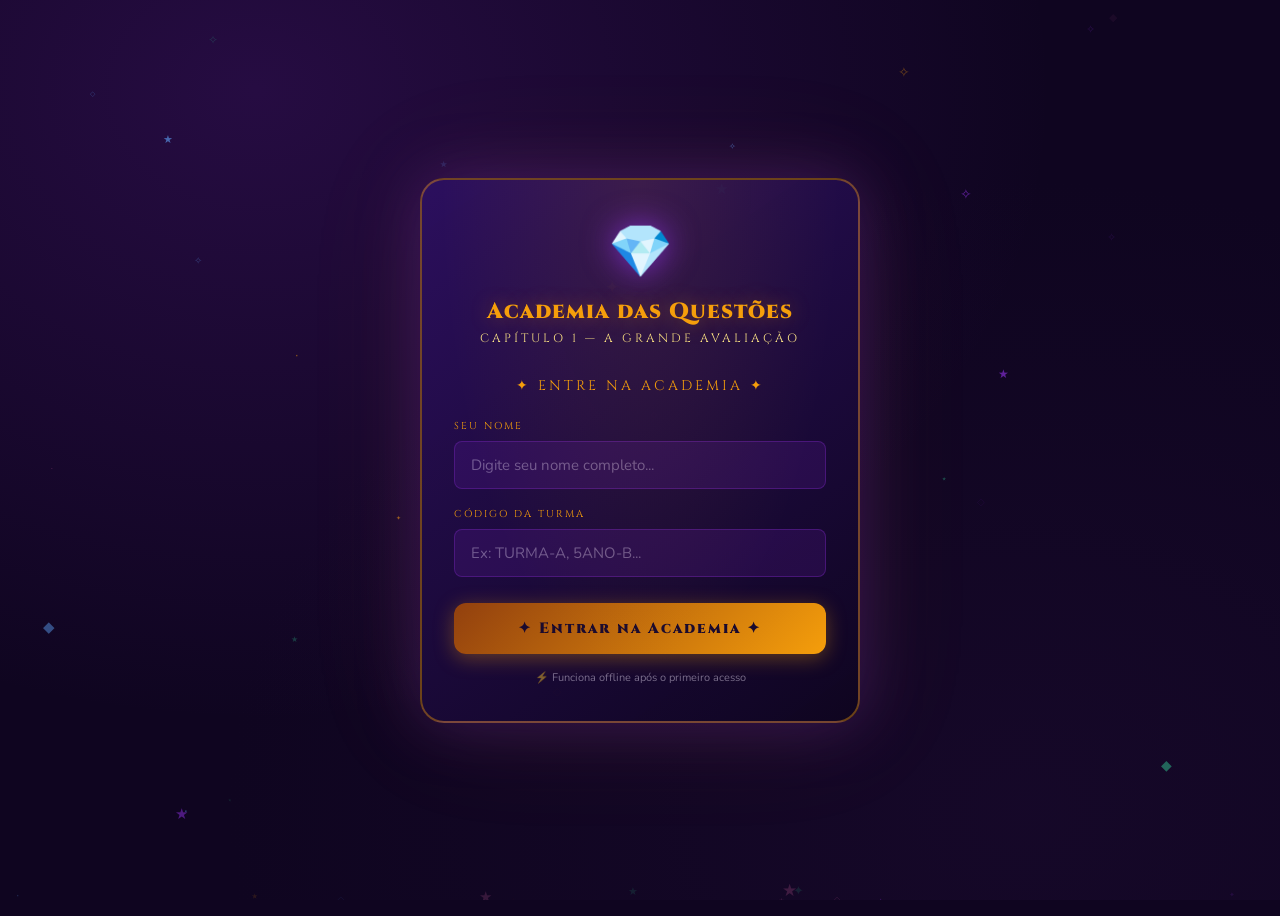
==== commit b6fa0df8: "fix: V3 css paths" ====
--- a/evolution/index.html
+++ b/evolution/index.html
@@ -6,9 +6,9 @@
   <meta name="theme-color" content="#6b21a8">
   <title>Árvore Evolutiva do Mimo — Academia das Questões</title>
   <link rel="manifest" href="/manifest.json">
-  <link rel="stylesheet" href="/styles/main.css">
-  <link rel="stylesheet" href="/styles/animations.css">
-  <link rel="stylesheet" href="/styles/evolution.css">
+  <link rel="stylesheet" href="../styles/main.css">
+  <link rel="stylesheet" href="../styles/animations.css">
+  <link rel="stylesheet" href="../styles/evolution.css">
 </head>
 <body>
 
@@ -92,12 +92,12 @@
 </div>
 
 <!-- ── Shared scripts ── -->
-<script src="/scripts/data.js"></script>
-<script src="/scripts/db.js"></script>
-<script src="/scripts/auth.js"></script>
-<script src="/scripts/gamification.js"></script>
-<script src="/scripts/evolution_data.js"></script>
-<script src="/scripts/evolution_db.js"></script>
+<script src="../scripts/data.js"></script>
+<script src="../scripts/db.js"></script>
+<script src="../scripts/auth.js"></script>
+<script src="../scripts/gamification.js"></script>
+<script src="../scripts/evolution_data.js"></script>
+<script src="../scripts/evolution_db.js"></script>
 <script>
 // ═══════════════════════════════════════════════════════════════
 // Evolution Page Controller
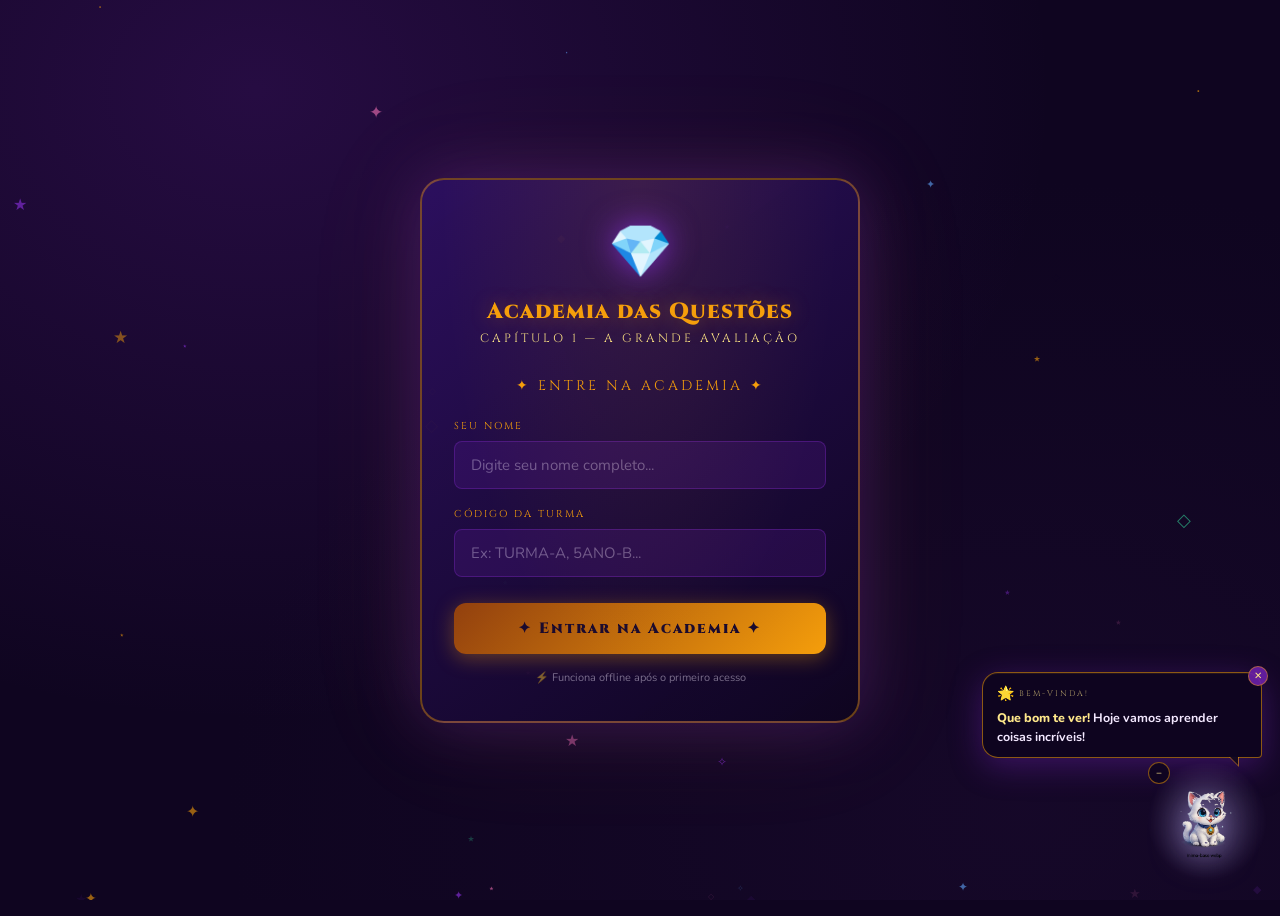
==== commit c1850f4b: "feat: v3.6 mimo" ====
--- a/evolution/index.html
+++ b/evolution/index.html
@@ -6,13 +6,15 @@
   <meta name="theme-color" content="#6b21a8">
   <title>Árvore Evolutiva do Mimo — Academia das Questões</title>
   <link rel="manifest" href="/manifest.json">
-  <link rel="stylesheet" href="../styles/main.css">
-  <link rel="stylesheet" href="../styles/animations.css">
-  <link rel="stylesheet" href="../styles/evolution.css">
+  <link rel="stylesheet" href="/styles/main.css">
+  <link rel="stylesheet" href="/styles/animations.css">
+  <link rel="stylesheet" href="/styles/evolution.css">
+  <!-- V3.6: Mimo companion on evolution page too -->
+  <link rel="stylesheet" href="/styles/mimo.css">
 </head>
 <body>
 
-<!-- ── App Header (shared) ── -->
+<!-- ── App Header ── -->
 <header class="app-header" id="app-header" style="display:none;">
   <div class="header-logo">
     Academia das Questões
@@ -29,12 +31,11 @@
 <!-- ── Main Evolution Page ── -->
 <main class="evo-page" id="evo-page">
 
-  <!-- Back button -->
   <div style="padding-top:16px;">
     <button class="btn-evo-back" onclick="goBack()">← Voltar ao Início</button>
   </div>
 
-  <!-- ── Header: MIMO + XP + progress dots ── -->
+  <!-- Header: MIMO + XP + progress dots -->
   <div class="evo-header" id="evo-header">
     <div class="evo-header-top">
       <div class="evo-title-block">
@@ -42,14 +43,13 @@
         <div class="evo-title">Árvore Evolutiva<br><span id="evo-path-title">do Mimo</span></div>
         <div class="evo-subtitle">Cada escolha define o destino do seu Mimo!</div>
       </div>
-      <div class="mimo-avatar-wrap">
+      <div class="mimo-avatar-wrap" style="cursor:default;animation:none;">
         <div class="mimo-avatar" id="mimo-avatar-header">🐱</div>
-        <div class="mimo-avatar-name" id="mimo-avatar-name">Mimo</div>
+        <div class="mimo-avatar-name"  id="mimo-avatar-name">Mimo</div>
         <div class="mimo-avatar-stage" id="mimo-avatar-stage">Estágio 0</div>
       </div>
     </div>
 
-    <!-- XP bar -->
     <div class="evo-xp-bar-section">
       <div class="evo-xp-label">
         <span>Progresso de Evolução</span>
@@ -61,13 +61,10 @@
       <div class="evo-xp-hint" id="evo-xp-hint">Complete atividades para evoluir!</div>
     </div>
 
-    <!-- Progress dots -->
-    <div class="evo-progress-dots" id="evo-progress-dots">
-      <!-- injected by JS -->
-    </div>
-  </div>
-
-  <!-- ── How it works ── -->
+    <div class="evo-progress-dots" id="evo-progress-dots"></div>
+  </div>
+
+  <!-- How it works -->
   <div class="how-it-works">
     <div class="hiw-step"><span class="hiw-icon">📖</span><span>Estude</span></div>
     <span class="hiw-sep">›</span>
@@ -78,10 +75,8 @@
     <div class="hiw-step"><span class="hiw-icon">🌟</span><span>Evolua</span></div>
   </div>
 
-  <!-- ── Evolution stages ── -->
-  <div id="stages-container">
-    <!-- Injected by renderAllStages() -->
-  </div>
+  <!-- Evolution stages -->
+  <div id="stages-container"></div>
 
 </main>
 
@@ -91,31 +86,33 @@
   <span id="toast-msg">Escolha salva!</span>
 </div>
 
-<!-- ── Shared scripts ── -->
-<script src="../scripts/data.js"></script>
-<script src="../scripts/db.js"></script>
-<script src="../scripts/auth.js"></script>
-<script src="../scripts/gamification.js"></script>
-<script src="../scripts/evolution_data.js"></script>
-<script src="../scripts/evolution_db.js"></script>
+<!-- ── Scripts ── -->
+<script src="/scripts/data.js"></script>
+<script src="/scripts/db.js"></script>
+<script src="/scripts/auth.js"></script>
+<script src="/scripts/gamification.js"></script>
+<script src="/scripts/evolution_data.js"></script>
+<script src="/scripts/evolution_db.js"></script>
+<script src="/scripts/evolution_widget.js"></script>
+<!-- V3.6: Mimo on evolution page -->
+<script src="/scripts/mimo.js"></script>
+
 <script>
 // ═══════════════════════════════════════════════════════════════
-// Evolution Page Controller
+// Evolution Page Controller — V3.6
 // ═══════════════════════════════════════════════════════════════
 
 let currentEvo = null;
 let unlockedStages = [];
 let completedChapters = [];
 
-// ── Boot ──────────────────────────────────────────────────────
 async function initEvoPage() {
-  // Auth check
   const loggedIn = await Auth.tryAutoLogin();
   if (!loggedIn) { window.location.href = '/'; return; }
 
   const student = Auth.student;
 
-  // Show header
+  // Header
   const hdr = document.getElementById('app-header');
   if (hdr) hdr.style.display = 'flex';
   const nameEl = document.getElementById('header-name');
@@ -128,63 +125,65 @@
     rankEl.textContent = r.icon + ' ' + r.label;
   }
 
-  // Logout
   document.getElementById('btn-logout')?.addEventListener('click', () => {
     if (confirm('Deseja sair?')) { Auth.logout(); window.location.href = '/'; }
   });
 
-  // Load evolution + completed chapters
   [currentEvo, completedChapters] = await Promise.all([
     EvoDB.getOrCreate(student.id),
     EvoDB.getCompletedChapters(student.id),
   ]);
 
-  // Calculate which stages are unlocked
   unlockedStages = STAGE_LABELS
     .filter(s => {
-      const reqCap = EVOLUTION_UNLOCKS[s.stage];
-      if (!reqCap) return true;
-      return completedChapters.some(c => c >= reqCap);
+      const req = EVOLUTION_UNLOCKS[s.stage];
+      if (!req) return true;
+      return completedChapters.some(c => c >= req);
     })
     .map(s => s.stage);
 
   renderHeader();
   renderAllStages();
-}
-
-// ── Render header section ─────────────────────────────────────
+
+  // ── V3.6: Mount Mimo on this page ────────────────────────────
+  Mimo.mount();
+  Mimo.updateMimoForm(currentEvo);
+  setTimeout(() => {
+    showMimoMessage(
+      'Esta é a minha <em>Árvore Evolutiva!</em> Faça suas escolhas e me ajude a me tornar mais poderosa! 💜',
+      '🌟', 'MIMO', 7000
+    );
+  }, 900);
+}
+
+// ── Render header ─────────────────────────────────────────────
 function renderHeader() {
   const mimo = getMimoDescription(currentEvo);
-
-  // Avatar
   document.getElementById('mimo-avatar-header').textContent = mimo.emoji;
   document.getElementById('mimo-avatar-name').textContent   = mimo.name;
   document.getElementById('mimo-avatar-stage').textContent  = `Estágio ${currentEvo.stage}`;
 
-  // Path title
-  const pathMap = { mamifero: 'Caminho Mamífero 🐾', reptil: 'Caminho Réptil 🦎', ave: 'Caminho Ave 🦅' };
+  const pathMap = { mamifero:'Caminho Mamífero 🐾', reptil:'Caminho Réptil 🦎', ave:'Caminho Ave 🦅' };
   document.getElementById('evo-path-title').textContent =
-    currentEvo.class_path ? pathMap[currentEvo.class_path] || 'do Mimo' : 'do Mimo';
-
-  // XP bar
+    currentEvo.class_path ? (pathMap[currentEvo.class_path] || 'do Mimo') : 'do Mimo';
+
   const lvInfo = getEvolutionLevel(currentEvo.xp_total || 0);
   document.getElementById('evo-xp-fill').style.width = lvInfo.percentage + '%';
   document.getElementById('evo-xp-pct').textContent  = lvInfo.percentage + '%';
   document.getElementById('evo-xp-hint').textContent =
     `Faltam ${lvInfo.neededXP - lvInfo.currentXP} XP para o nível ${lvInfo.level + 1}!`;
 
-  // Progress dots
   const dotsEl = document.getElementById('evo-progress-dots');
-  let dotsHtml = '';
+  let html = '';
   STAGE_LABELS.forEach((s, idx) => {
     const isDone   = currentEvo.stage > s.stage;
     const isActive = currentEvo.stage === s.stage;
-    const cls      = isDone ? 'done' : isActive ? 'active' : 'future';
-    dotsHtml += `<div class="prog-dot ${cls}" title="Estágio ${s.stage}: ${s.name}">${isDone ? '✓' : s.stage}</div>`;
+    const cls = isDone ? 'done' : isActive ? 'active' : 'future';
+    html += `<div class="prog-dot ${cls}" title="Estágio ${s.stage}: ${s.name}">${isDone ? '✓' : s.stage}</div>`;
     if (idx < STAGE_LABELS.length - 1)
-      dotsHtml += `<div class="prog-dot-line ${isDone ? 'done' : ''}"></div>`;
+      html += `<div class="prog-dot-line ${isDone ? 'done' : ''}"></div>`;
   });
-  dotsEl.innerHTML = dotsHtml;
+  dotsEl.innerHTML = html;
 }
 
 // ── Render all stages ─────────────────────────────────────────
@@ -192,206 +191,188 @@
   const container = document.getElementById('stages-container');
   let html = '';
 
-  // ── STAGE 0: MIMO ORIGIN ─────────────────────────────────
+  // Stage 0
   html += `
   <div class="stage-section" id="stage-0">
     <div class="stage-header">
       <div class="stage-badge">
         <span class="stage-icon">💎</span>
-        <div>
-          <div class="stage-num">ESTÁGIO 0</div>
-          <div class="stage-name">Origem</div>
-        </div>
+        <div><div class="stage-num">ESTÁGIO 0</div><div class="stage-name">Origem</div></div>
       </div>
     </div>
     <div class="mimo-origin-card">
       <div class="mimo-origin-emoji">🐱</div>
       <div class="mimo-origin-text">
         <h3>Mimo</h3>
-        <p>O pequeno gato branco cheio de curiosidade e pronto para aprender! Todos começam aqui. Estude, complete atividades, ganhe XP e faça escolhas para evoluir o seu Mimo!</p>
+        <p>O pequeno gato branco cheio de curiosidade e pronto para aprender!
+        Todos começam aqui. Estude, complete atividades, ganhe XP e faça escolhas para evoluir o seu Mimo!</p>
       </div>
     </div>
   </div>
   <div class="section-divider">▼</div>`;
 
-  // ── STAGE 1: CLASS ────────────────────────────────────────
-  const s1Unlocked = unlockedStages.includes(1);
-  const s1Chosen   = currentEvo.class_path;
-  html += renderStageSection(1, 'Classe Evolutiva', '🐾', 'Capítulo 2', s1Unlocked, s1Chosen,
+  // Stage 1 — Class
+  const s1u = unlockedStages.includes(1);
+  const s1c = currentEvo.class_path;
+  html += renderStageSection(1, 'Classe Evolutiva', '🐾', 'Capítulo 2', s1u, s1c,
     'ESCOLHA SUA CLASSE',
     CLASSES.map(c => ({
       id: c.id, emoji: c.emoji, name: c.name, subname: null,
-      tagline: c.tagline, desc: c.description,
-      color: c.color, bg: c.bg,
+      tagline: c.tagline, desc: c.description, color: c.color, bg: c.bg,
       onclick: `selectChoice('class_path','${c.id}','${c.name}','${c.emoji}')`,
-      selected: s1Chosen === c.id,
+      selected: s1c === c.id,
     }))
   );
-  html += `<div class="section-divider">▼</div>`;
-
-  // ── STAGE 2: LINEAGE ──────────────────────────────────────
-  const s2Unlocked = unlockedStages.includes(2) && !!s1Chosen;
-  const s2Chosen   = currentEvo.lineage;
-  const lineageOpts = s1Chosen ? LINEAGES[s1Chosen] : (LINEAGES.mamifero);
-  html += renderStageSection(2, 'Linhagem', '🧬', 'Capítulo 4', s2Unlocked, s2Chosen,
-    `ESCOLHA SUA LINHAGEM ${s1Chosen ? '(' + CLASSES.find(c=>c.id===s1Chosen)?.name.toUpperCase() + ')' : ''}`,
+  html += '<div class="section-divider">▼</div>';
+
+  // Stage 2 — Lineage
+  const s2u = unlockedStages.includes(2) && !!s1c;
+  const s2c = currentEvo.lineage;
+  const lineageOpts = s1c ? LINEAGES[s1c] : LINEAGES.mamifero;
+  html += renderStageSection(2, 'Linhagem', '🧬', 'Capítulo 4', s2u, s2c,
+    `ESCOLHA SUA LINHAGEM${s1c ? ' (' + CLASSES.find(c=>c.id===s1c)?.name.toUpperCase() + ')' : ''}`,
     lineageOpts.map(l => ({
       id: l.id, emoji: l.emoji, name: l.name, subname: l.subname,
-      tagline: null, desc: l.description,
-      color: l.color, bg: `rgba(107,33,168,0.12)`,
+      tagline: null, desc: l.description, color: l.color, bg: 'rgba(107,33,168,0.12)',
       onclick: `selectChoice('lineage','${l.id}','${l.subname}','${l.emoji}')`,
-      selected: s2Chosen === l.id,
+      selected: s2c === l.id,
     }))
   );
-  html += `<div class="section-divider">▼</div>`;
-
-  // ── STAGE 3: ALIGNMENT ───────────────────────────────────
-  const s3Unlocked = unlockedStages.includes(3) && !!s2Chosen;
-  const s3Chosen   = currentEvo.alignment;
-  html += renderStageSection(3, 'Alinhamento', '🌙', 'Capítulo 6', s3Unlocked, s3Chosen,
+  html += '<div class="section-divider">▼</div>';
+
+  // Stage 3 — Alignment
+  const s3u = unlockedStages.includes(3) && !!s2c;
+  const s3c = currentEvo.alignment;
+  html += renderStageSection(3, 'Alinhamento', '🌙', 'Capítulo 6', s3u, s3c,
     'ESCOLHA SEU ALINHAMENTO',
     ALIGNMENTS.map(a => ({
       id: a.id, emoji: a.emoji, name: a.name, subname: null,
-      tagline: null, desc: a.description,
-      color: a.color, bg: a.bg,
+      tagline: null, desc: a.description, color: a.color, bg: a.bg,
       onclick: `selectChoice('alignment','${a.id}','${a.name}','${a.emoji}')`,
-      selected: s3Chosen === a.id,
-    })),
-    'two-col'
-  );
-  html += `<div class="section-divider">▼</div>`;
-
-  // ── STAGE 4: ELEMENT ──────────────────────────────────────
-  const s4Unlocked = unlockedStages.includes(4) && !!s3Chosen;
-  const s4Chosen   = currentEvo.element;
-  html += renderStageSection(4, 'Elemento', '⚡', 'Capítulo 8', s4Unlocked, s4Chosen,
+      selected: s3c === a.id,
+    })), 'two-col'
+  );
+  html += '<div class="section-divider">▼</div>';
+
+  // Stage 4 — Element
+  const s4u = unlockedStages.includes(4) && !!s3c;
+  const s4c = currentEvo.element;
+  html += renderStageSection(4, 'Elemento', '⚡', 'Capítulo 8', s4u, s4c,
     'ESCOLHA SEU ELEMENTO',
     ELEMENTS.map(e => ({
       id: e.id, emoji: e.emoji, name: e.name, subname: null,
-      tagline: null, desc: e.description,
-      color: e.color, bg: e.bg,
+      tagline: null, desc: e.description, color: e.color, bg: e.bg,
       onclick: `selectChoice('element','${e.id}','${e.name}','${e.emoji}')`,
-      selected: s4Chosen === e.id,
+      selected: s4c === e.id,
     }))
   );
-  html += `<div class="section-divider">▼</div>`;
-
-  // ── STAGE 5: ARMOR ────────────────────────────────────────
-  const s5Unlocked = unlockedStages.includes(5) && !!s4Chosen;
-  const s5Chosen   = currentEvo.armor;
-  html += renderStageSection(5, 'Armadura', '🛡️', 'Capítulo 11', s5Unlocked, s5Chosen,
+  html += '<div class="section-divider">▼</div>';
+
+  // Stage 5 — Armor
+  const s5u = unlockedStages.includes(5) && !!s4c;
+  const s5c = currentEvo.armor;
+  html += renderStageSection(5, 'Armadura', '🛡️', 'Capítulo 11', s5u, s5c,
     'ESCOLHA SUA ARMADURA',
     ARMORS.map(a => ({
       id: a.id, emoji: a.emoji, name: a.name, subname: null,
-      tagline: null, desc: a.description,
-      color: a.color, bg: a.bg,
+      tagline: null, desc: a.description, color: a.color, bg: a.bg,
       onclick: `selectChoice('armor','${a.id}','${a.name}','${a.emoji}')`,
-      selected: s5Chosen === a.id,
+      selected: s5c === a.id,
     }))
   );
-  html += `<div class="section-divider">▼</div>`;
-
-  // ── STAGE 6: PERSONALITY ──────────────────────────────────
-  const s6Unlocked = unlockedStages.includes(6) && !!s5Chosen;
-  const s6Chosen   = currentEvo.personality;
-  html += renderStageSection(6, 'Personalidade e Objeto', '❤️', 'Capítulo 15', s6Unlocked, s6Chosen,
+  html += '<div class="section-divider">▼</div>';
+
+  // Stage 6 — Personality
+  const s6u = unlockedStages.includes(6) && !!s5c;
+  const s6c = currentEvo.personality;
+  html += renderStageSection(6, 'Personalidade e Objeto', '❤️', 'Capítulo 15', s6u, s6c,
     'ESCOLHA SUA PERSONALIDADE E RECEBA SEU OBJETO!',
     PERSONALITIES.map(p => ({
       id: p.id, emoji: p.emoji, name: p.name, subname: null,
-      tagline: null, desc: p.description,
-      color: p.color, bg: p.bg,
+      tagline: null, desc: p.description, color: p.color, bg: p.bg,
       objects: p.objects, objectEmojis: p.objectEmojis,
       onclick: `selectChoice('personality','${p.id}','${p.name}','${p.emoji}')`,
-      selected: s6Chosen === p.id,
+      selected: s6c === p.id,
     }))
   );
-  html += `<div class="section-divider">▼</div>`;
-
-  // ── STAGE 7: FINAL EVOLUTION ──────────────────────────────
-  const s7Unlocked = unlockedStages.includes(7) && !!s6Chosen;
-  const s7Done     = currentEvo.stage >= 7;
+  html += '<div class="section-divider">▼</div>';
+
+  // Stage 7 — Final
+  const s7u = unlockedStages.includes(7) && !!s6c;
   html += `
-  <div class="stage-section ${s7Unlocked ? '' : 'locked-section'}" id="stage-7">
+  <div class="stage-section ${s7u ? '' : 'locked-section'}" id="stage-7">
     <div class="stage-header">
       <div class="stage-badge">
         <span class="stage-icon">👑</span>
-        <div>
-          <div class="stage-num">ESTÁGIO 7</div>
-          <div class="stage-name">Evolução Final</div>
-        </div>
-      </div>
-      ${s7Unlocked
-        ? (s7Done ? '<span class="stage-chosen-pill">✓ Evoluído!</span>' : '')
-        : `<span class="stage-locked-pill">🔒 Capítulo 20</span>`}
+        <div><div class="stage-num">ESTÁGIO 7</div><div class="stage-name">Evolução Final</div></div>
+      </div>
+      ${s7u
+        ? '<span class="stage-chosen-pill">✓ Forma Final!</span>'
+        : '<span class="stage-locked-pill">🔒 Capítulo 20</span>'}
     </div>
     <div class="stage-title-line">EVOLUÇÃO FINAL — SEU MIMO ATINGE SUA FORMA ADULTA!</div>
-    <div class="mimo-summary" id="mimo-final-summary">
-      ${s7Unlocked
+    <div class="mimo-summary">
+      ${s7u
         ? `<div class="big-mimo">${getMimoDescription(currentEvo).emoji}✨</div>
            <h3>${getMimoDescription(currentEvo).name} — Forma Final</h3>
            <p class="mimo-stage-label">LV${currentEvo.evolution_level} — ${currentEvo.xp_total} XP</p>
            <div class="mimo-traits">${buildTraitChips(currentEvo)}</div>`
-        : `<div class="big-mimo" style="opacity:0.3;filter:grayscale(1);">❓</div>
-           <h3 style="color:rgba(243,232,255,0.4);">Forma Final Bloqueada</h3>
-           <p style="font-size:12px;color:rgba(243,232,255,0.4);">Complete até o Capítulo 20 para desbloquear a evolução final do seu Mimo!</p>`}
+        : `<div class="big-mimo" style="opacity:.28;filter:grayscale(1)">❓</div>
+           <h3 style="color:rgba(243,232,255,.35)">Forma Final Bloqueada</h3>
+           <p style="font-size:12px;color:rgba(243,232,255,.35)">Complete até o Capítulo 20 para desbloquear!</p>`}
     </div>
     <p style="text-align:center;font-size:13px;color:var(--text-light);line-height:1.7;max-width:520px;margin:0 auto;">
-      ${s7Unlocked
-        ? 'Seu Mimo alcança sua forma adulta, com todo o poder das suas escolhas e conquistas! A jornada está só começando...'
-        : 'Estude, evolua e escreva sua própria história na Academia das Questões!'}
+      ${s7u ? 'Seu Mimo alcança sua forma adulta, com todo o poder das suas escolhas!' : 'Estude, evolua e escreva sua própria história na Academia das Questões!'}
     </p>
   </div>`;
 
-  // ── Footer message ────────────────────────────────────────
   html += `
-  <div style="text-align:center;margin-top:32px;padding:20px;background:linear-gradient(135deg,rgba(45,16,96,0.7),rgba(15,5,32,0.9));border:1px solid rgba(245,158,11,0.25);border-radius:14px;">
+  <div style="text-align:center;margin-top:32px;padding:20px;
+    background:linear-gradient(135deg,rgba(45,16,96,.7),rgba(15,5,32,.9));
+    border:1px solid rgba(245,158,11,.25);border-radius:14px;">
     <div style="font-family:'Cinzel',serif;font-size:13px;color:var(--gold);margin-bottom:8px;">✦ TODAS AS ESCOLHAS SÃO ÚNICAS E ESPECIAIS! ✦</div>
     <p style="font-size:12px;color:var(--text-light);line-height:1.7;">
       Não existe caminho certo ou errado. Escolha o que mais combina com você!<br>
-      <strong style="color:var(--text-gold);">Progresso é tudo!</strong> Complete capítulos, ganhe XP e veja seu Mimo evoluir!
+      <strong style="color:var(--text-gold)">Progresso é tudo!</strong> Complete capítulos, ganhe XP e veja seu Mimo evoluir!
     </p>
   </div>`;
 
   container.innerHTML = html;
 }
 
-// ── Build a stage section ─────────────────────────────────────
-function renderStageSection(stageNum, stageName, stageIcon, lockChap, unlocked, chosenId, sectionTitle, cards, gridClass = '') {
-  const isLocked = !unlocked;
+// ── Stage section builder ─────────────────────────────────────
+function renderStageSection(n, name, icon, lockCap, unlocked, chosenId, title, cards, gridClass='') {
+  const locked = !unlocked;
   const hasChoice = !!chosenId;
-
   let html = `
-  <div class="stage-section ${isLocked ? 'locked-section' : ''}" id="stage-${stageNum}">
+  <div class="stage-section ${locked?'locked-section':''}" id="stage-${n}">
     <div class="stage-header">
       <div class="stage-badge">
-        <span class="stage-icon">${stageIcon}</span>
-        <div>
-          <div class="stage-num">ESTÁGIO ${stageNum}</div>
-          <div class="stage-name">${stageName}</div>
-        </div>
-      </div>
-      ${isLocked
-        ? `<span class="stage-locked-pill">🔒 ${lockChap}</span>`
+        <span class="stage-icon">${icon}</span>
+        <div><div class="stage-num">ESTÁGIO ${n}</div><div class="stage-name">${name}</div></div>
+      </div>
+      ${locked
+        ? `<span class="stage-locked-pill">🔒 ${lockCap}</span>`
         : hasChoice
-          ? `<span class="stage-chosen-pill">✓ ${cards.find(c=>c.id===chosenId)?.name || 'Escolhido'}</span>`
+          ? `<span class="stage-chosen-pill">✓ ${cards.find(c=>c.id===chosenId)?.name||'Escolhido'}</span>`
           : ''}
     </div>
-    <div class="stage-title-line">${sectionTitle}</div>
+    <div class="stage-title-line">${title}</div>
     <div class="choice-grid ${gridClass}">`;
 
   cards.forEach(card => {
     const sel = card.selected;
-    const borderColor = card.color || '#9333ea';
+    const bc  = card.color || '#9333ea';
     html += `
-    <div class="choice-card ${sel ? 'selected' : ''}"
-      style="border-color:${sel ? borderColor : 'rgba(107,33,168,0.35)'};background:${sel ? card.bg : ''}"
-      onclick="${isLocked ? '' : card.onclick}">
+    <div class="choice-card ${sel?'selected':''}"
+      style="border-color:${sel?bc:'rgba(107,33,168,0.35)'};${sel?`background:${card.bg}`:''};"
+      onclick="${locked?'':card.onclick}">
       <div class="card-emoji-wrap" style="color:${card.color};border-color:${sel?card.color:'rgba(245,158,11,0.3)'};">${card.emoji}</div>
       <div class="card-choice-name" style="color:${card.color}">${card.name}</div>
-      ${card.subname ? `<div class="card-choice-subname">${card.subname}</div>` : ''}
-      ${card.tagline ? `<div class="card-choice-tagline" style="color:${card.color}">${card.tagline}</div>` : ''}
+      ${card.subname?`<div class="card-choice-subname">${card.subname}</div>`:''}
+      ${card.tagline?`<div class="card-choice-tagline" style="color:${card.color}">${card.tagline}</div>`:''}
       <div class="card-choice-desc">${card.desc}</div>
-      ${card.objects ? `<div class="card-objects">${card.objects.map((o,i) => `<span class="obj-chip">${card.objectEmojis[i]} ${o}</span>`).join('')}</div>` : ''}
+      ${card.objects?`<div class="card-objects">${card.objects.map((o,i)=>`<span class="obj-chip">${card.objectEmojis[i]} ${o}</span>`).join('')}</div>`:''}
     </div>`;
   });
 
@@ -399,33 +380,14 @@
   return html;
 }
 
-// ── Build trait chips from evolution ─────────────────────────
 function buildTraitChips(evo) {
   const chips = [];
-  if (evo.class_path) {
-    const c = CLASSES.find(x => x.id === evo.class_path);
-    if (c) chips.push(`<div class="mimo-trait-chip">${c.emoji} ${c.name}</div>`);
-  }
-  if (evo.lineage && evo.class_path) {
-    const lin = (LINEAGES[evo.class_path] || []).find(x => x.id === evo.lineage);
-    if (lin) chips.push(`<div class="mimo-trait-chip">${lin.emoji} ${lin.subname}</div>`);
-  }
-  if (evo.alignment) {
-    const a = ALIGNMENTS.find(x => x.id === evo.alignment);
-    if (a) chips.push(`<div class="mimo-trait-chip">${a.emoji} ${a.name}</div>`);
-  }
-  if (evo.element) {
-    const e = ELEMENTS.find(x => x.id === evo.element);
-    if (e) chips.push(`<div class="mimo-trait-chip">${e.emoji} ${e.name}</div>`);
-  }
-  if (evo.armor) {
-    const ar = ARMORS.find(x => x.id === evo.armor);
-    if (ar) chips.push(`<div class="mimo-trait-chip">${ar.emoji} ${ar.name}</div>`);
-  }
-  if (evo.personality) {
-    const p = PERSONALITIES.find(x => x.id === evo.personality);
-    if (p) chips.push(`<div class="mimo-trait-chip">${p.emoji} ${p.name}</div>`);
-  }
+  if (evo.class_path) { const c=CLASSES.find(x=>x.id===evo.class_path); if(c) chips.push(`<div class="mimo-trait-chip">${c.emoji} ${c.name}</div>`); }
+  if (evo.lineage&&evo.class_path) { const l=(LINEAGES[evo.class_path]||[]).find(x=>x.id===evo.lineage); if(l) chips.push(`<div class="mimo-trait-chip">${l.emoji} ${l.subname}</div>`); }
+  if (evo.alignment) { const a=ALIGNMENTS.find(x=>x.id===evo.alignment); if(a) chips.push(`<div class="mimo-trait-chip">${a.emoji} ${a.name}</div>`); }
+  if (evo.element)   { const e=ELEMENTS.find(x=>x.id===evo.element);     if(e) chips.push(`<div class="mimo-trait-chip">${e.emoji} ${e.name}</div>`); }
+  if (evo.armor)     { const r=ARMORS.find(x=>x.id===evo.armor);         if(r) chips.push(`<div class="mimo-trait-chip">${r.emoji} ${r.name}</div>`); }
+  if (evo.personality){ const p=PERSONALITIES.find(x=>x.id===evo.personality); if(p) chips.push(`<div class="mimo-trait-chip">${p.emoji} ${p.name}</div>`); }
   return chips.join('') || '<div class="mimo-trait-chip">🐱 Origem</div>';
 }
 
@@ -433,49 +395,53 @@
 async function selectChoice(field, value, name, emoji) {
   const student = Auth.student;
   if (!student) return;
-
-  // If already chosen and same value, allow changing
   const prev = currentEvo[field];
-
-  // Save
   const result = await EvoDB.saveChoice(student.id, field, value);
   currentEvo = result.evo;
 
-  // Re-render
+  // ── V3.6: update Mimo image when class changes ────────────────
+  if (field === 'class_path') {
+    Mimo.updateMimoForm(currentEvo);
+    setTimeout(() => {
+      const classNames = { mamifero: 'Mamífero', reptil: 'Réptil', ave: 'Ave' };
+      showMimoMessage(
+        `Eu me tornei um <em>${classNames[value] || value}</em>! Muito obrigada pela escolha! 💜`,
+        emoji, 'EVOLUINDO!', 6000
+      );
+      Mimo.celebrate();
+    }, 400);
+  } else {
+    setTimeout(() => {
+      showMimoMessage(`${name} escolhido${prev ? ' (alterado)' : ''}! <em>Boa escolha!</em> ✨`, emoji, 'ESCOLHA!', 4000);
+    }, 200);
+  }
+
   renderHeader();
   renderAllStages();
 
-  // Scroll to next stage smoothly
-  const fieldToStage = {
-    class_path: 2, lineage: 3, alignment: 4, element: 5, armor: 6, personality: 7
-  };
+  // Scroll to next stage
+  const fieldToStage = { class_path:2, lineage:3, alignment:4, element:5, armor:6, personality:7 };
   const nextStage = fieldToStage[field];
   if (nextStage) {
     setTimeout(() => {
-      const nextEl = document.getElementById('stage-' + nextStage);
-      if (nextEl) nextEl.scrollIntoView({ behavior: 'smooth', block: 'start' });
-    }, 300);
+      document.getElementById('stage-' + nextStage)
+        ?.scrollIntoView({ behavior: 'smooth', block: 'start' });
+    }, 350);
   }
 
-  // Toast
   showToast(emoji, `${name} escolhido${prev ? ' (alterado)' : ''}! ✨`);
 }
 
-// ── Toast ─────────────────────────────────────────────────────
 function showToast(icon, msg) {
-  const toast   = document.getElementById('evo-toast');
-  const iconEl  = document.getElementById('toast-icon');
-  const msgEl   = document.getElementById('toast-msg');
-  iconEl.textContent = icon;
-  msgEl.textContent  = msg;
-  toast.classList.add('show');
-  setTimeout(() => toast.classList.remove('show'), 2800);
-}
-
-// ── Back navigation ───────────────────────────────────────────
+  const t = document.getElementById('evo-toast');
+  document.getElementById('toast-icon').textContent = icon;
+  document.getElementById('toast-msg').textContent  = msg;
+  t.classList.add('show');
+  setTimeout(() => t.classList.remove('show'), 2800);
+}
+
 function goBack() { window.location.href = '/'; }
 
-// ── Init ──────────────────────────────────────────────────────
 document.addEventListener('DOMContentLoaded', initEvoPage);
 </script>
 </body>
--- a/styles/mimo.css
+++ b/styles/mimo.css
@@ -0,0 +1,353 @@
+/* ═══════════════════════════════════════════════════════════════
+   Academia das Questões V3.6 — Mimo Companion CSS
+   Mascote flutuante com balão de fala, responsivo, sem atrapalhar
+   ═══════════════════════════════════════════════════════════════ */
+
+/* ── Variables ── */
+:root {
+  --mimo-size-desktop: 110px;
+  --mimo-size-mobile:  76px;
+  --bubble-bg:         rgba(15, 5, 32, 0.96);
+  --bubble-border:     rgba(245, 158, 11, 0.55);
+  --bubble-shadow:     0 8px 32px rgba(107, 33, 168, 0.45);
+  --mimo-glow-base:    rgba(196, 181, 253, 0.55);
+  --mimo-glow-mammal:  rgba(245, 158, 11, 0.55);
+  --mimo-glow-reptile: rgba(52,  211, 153, 0.55);
+  --mimo-glow-bird:    rgba(96,  165, 250, 0.55);
+  --mimo-z:            150;
+  --mimo-transition:   0.35s cubic-bezier(0.34, 1.56, 0.64, 1);
+}
+
+/* ═══════════════════════════════════════════════════════════════
+   COMPANION WRAPPER
+   ═══════════════════════════════════════════════════════════════ */
+#mimo-companion {
+  position: fixed;
+  right: 18px;
+  bottom: 24px;
+  z-index: var(--mimo-z);
+  display: flex;
+  flex-direction: column;
+  align-items: flex-end;
+  gap: 8px;
+  pointer-events: none; /* children handle their own events */
+}
+
+/* ── Entrance animation ── */
+#mimo-companion {
+  animation: mimoEntrance 0.7s cubic-bezier(0.34, 1.56, 0.64, 1) both;
+}
+@keyframes mimoEntrance {
+  from { transform: translateY(80px) scale(0.6); opacity: 0; }
+  to   { transform: translateY(0)    scale(1);   opacity: 1; }
+}
+
+/* ── Minimised state ── */
+#mimo-companion.minimised .mimo-bubble-wrap,
+#mimo-companion.minimised .mimo-bubble-wrap * {
+  display: none !important;
+}
+#mimo-companion.minimised .mimo-avatar-wrap {
+  transform: scale(0.72);
+  opacity: 0.7;
+}
+
+/* ═══════════════════════════════════════════════════════════════
+   SPEECH BUBBLE
+   ═══════════════════════════════════════════════════════════════ */
+.mimo-bubble-wrap {
+  max-width: min(280px, 72vw);
+  position: relative;
+  pointer-events: auto;
+  transform-origin: bottom right;
+  animation: bubblePop 0.4s cubic-bezier(0.34, 1.56, 0.64, 1) both;
+}
+@keyframes bubblePop {
+  from { transform: scale(0.6) translateY(12px); opacity: 0; }
+  to   { transform: scale(1)   translateY(0);    opacity: 1; }
+}
+.mimo-bubble-wrap.hiding {
+  animation: bubbleFade 0.25s ease forwards;
+}
+@keyframes bubbleFade {
+  to { transform: scale(0.8) translateY(8px); opacity: 0; }
+}
+
+.mimo-bubble {
+  background: var(--bubble-bg);
+  border: 1.5px solid var(--bubble-border);
+  border-radius: 16px 16px 4px 16px;
+  padding: 11px 14px 10px;
+  box-shadow: var(--bubble-shadow),
+              inset 0 1px 0 rgba(245, 158, 11, 0.1);
+  position: relative;
+}
+
+/* Tail pointing down-right */
+.mimo-bubble::after {
+  content: '';
+  position: absolute;
+  bottom: -10px; right: 22px;
+  width: 0; height: 0;
+  border-left:  10px solid transparent;
+  border-right:  0px solid transparent;
+  border-top:   10px solid rgba(245, 158, 11, 0.55);
+}
+.mimo-bubble::before {
+  content: '';
+  position: absolute;
+  bottom: -8px; right: 23px;
+  width: 0; height: 0;
+  border-left:  9px solid transparent;
+  border-right:  0px solid transparent;
+  border-top:   9px solid var(--bubble-bg);
+  z-index: 1;
+}
+
+/* Bubble text */
+.mimo-bubble-text {
+  font-family: 'Nunito', sans-serif;
+  font-size: 12.5px;
+  font-weight: 700;
+  color: #f3e8ff;
+  line-height: 1.55;
+  margin: 0;
+}
+.mimo-bubble-text em {
+  color: #fde68a;
+  font-style: normal;
+  font-weight: 800;
+}
+.mimo-bubble-text strong {
+  color: #a78bfa;
+}
+
+/* Close button on bubble */
+.mimo-bubble-close {
+  position: absolute;
+  top: -7px; right: -7px;
+  width: 20px; height: 20px;
+  background: rgba(107, 33, 168, 0.9);
+  border: 1px solid rgba(245, 158, 11, 0.5);
+  border-radius: 50%;
+  display: flex; align-items: center; justify-content: center;
+  font-size: 10px; color: #fde68a;
+  cursor: pointer; line-height: 1;
+  transition: background 0.15s;
+  pointer-events: auto;
+}
+.mimo-bubble-close:hover { background: rgba(220, 38, 38, 0.7); }
+
+/* Context icon strip */
+.mimo-bubble-context {
+  display: flex; align-items: center; gap: 5px;
+  margin-bottom: 5px;
+}
+.mimo-context-icon {
+  font-size: 14px;
+  flex-shrink: 0;
+}
+.mimo-context-label {
+  font-family: 'Cinzel', serif;
+  font-size: 8px; letter-spacing: 2px;
+  color: rgba(253, 230, 138, 0.65);
+  text-transform: uppercase;
+}
+
+/* ═══════════════════════════════════════════════════════════════
+   AVATAR SECTION
+   ═══════════════════════════════════════════════════════════════ */
+.mimo-avatar-wrap {
+  position: relative;
+  width: var(--mimo-size-desktop);
+  height: var(--mimo-size-desktop);
+  cursor: pointer;
+  pointer-events: auto;
+  transition: transform var(--mimo-transition);
+  flex-shrink: 0;
+  align-self: flex-end;
+}
+.mimo-avatar-wrap:hover { transform: scale(1.08) translateY(-4px); }
+.mimo-avatar-wrap:active { transform: scale(0.95); }
+
+/* The actual image */
+.mimo-img {
+  width: 100%; height: 100%;
+  object-fit: contain;
+  filter: drop-shadow(0 4px 16px var(--mimo-glow-base));
+  transition: filter 0.5s ease;
+  display: block;
+}
+
+/* Glow ring behind mascot */
+.mimo-glow-ring {
+  position: absolute;
+  inset: -6px;
+  border-radius: 50%;
+  background: radial-gradient(circle, var(--mimo-glow-base) 0%, transparent 70%);
+  opacity: 0.5;
+  animation: mimoPulse 3s ease-in-out infinite;
+  pointer-events: none;
+}
+
+/* Class-specific glow colours */
+#mimo-companion[data-class="mamifero"] .mimo-img     { filter: drop-shadow(0 4px 16px var(--mimo-glow-mammal)); }
+#mimo-companion[data-class="mamifero"] .mimo-glow-ring { background: radial-gradient(circle, var(--mimo-glow-mammal) 0%, transparent 70%); }
+#mimo-companion[data-class="reptil"]   .mimo-img     { filter: drop-shadow(0 4px 16px var(--mimo-glow-reptile)); }
+#mimo-companion[data-class="reptil"]   .mimo-glow-ring { background: radial-gradient(circle, var(--mimo-glow-reptile) 0%, transparent 70%); }
+#mimo-companion[data-class="ave"]      .mimo-img     { filter: drop-shadow(0 4px 16px var(--mimo-glow-bird)); }
+#mimo-companion[data-class="ave"]      .mimo-glow-ring { background: radial-gradient(circle, var(--mimo-glow-bird) 0%, transparent 70%); }
+
+/* Float animation */
+.mimo-avatar-wrap {
+  animation: mimoFloat 3.8s ease-in-out infinite;
+}
+@keyframes mimoFloat {
+  0%, 100% { transform: translateY(0);    }
+  50%       { transform: translateY(-9px); }
+}
+.mimo-avatar-wrap:hover {
+  animation-play-state: paused;
+  transform: scale(1.08) translateY(-4px);
+}
+
+@keyframes mimoPulse {
+  0%, 100% { opacity: 0.35; transform: scale(1);    }
+  50%       { opacity: 0.65; transform: scale(1.12); }
+}
+
+/* Minimise toggle button */
+.mimo-toggle-btn {
+  position: absolute;
+  top: -4px; left: -4px;
+  width: 22px; height: 22px;
+  background: rgba(15, 5, 32, 0.9);
+  border: 1px solid rgba(245, 158, 11, 0.5);
+  border-radius: 50%;
+  display: flex; align-items: center; justify-content: center;
+  font-size: 10px; color: #fde68a;
+  cursor: pointer;
+  transition: background 0.15s, transform 0.15s;
+  pointer-events: auto;
+  z-index: 2;
+}
+.mimo-toggle-btn:hover { background: rgba(107, 33, 168, 0.9); transform: scale(1.15); }
+
+/* Restore pill (shown when minimised) */
+.mimo-restore-pill {
+  position: fixed;
+  right: 14px;
+  bottom: 14px;
+  z-index: var(--mimo-z);
+  display: none;
+  align-items: center;
+  gap: 7px;
+  background: linear-gradient(135deg, rgba(45,16,96,0.97), rgba(15,5,32,0.99));
+  border: 1.5px solid rgba(245,158,11,0.45);
+  border-radius: 30px;
+  padding: 7px 14px 7px 8px;
+  cursor: pointer;
+  pointer-events: auto;
+  box-shadow: 0 4px 18px rgba(107,33,168,0.4);
+  transition: transform 0.2s, box-shadow 0.2s;
+}
+.mimo-restore-pill:hover {
+  transform: translateY(-2px);
+  box-shadow: 0 6px 22px rgba(245,158,11,0.25);
+}
+.mimo-restore-pill.visible { display: flex; }
+.mimo-restore-img {
+  width: 32px; height: 32px;
+  object-fit: contain;
+  filter: drop-shadow(0 2px 6px rgba(196,181,253,0.6));
+}
+.mimo-restore-text {
+  font-family: 'Nunito', sans-serif;
+  font-size: 11px; font-weight: 800;
+  color: #fde68a;
+}
+
+/* ═══════════════════════════════════════════════════════════════
+   CELEBRATION BURST (shows on correct answer / completion)
+   ═══════════════════════════════════════════════════════════════ */
+.mimo-burst {
+  position: absolute;
+  inset: -16px;
+  border-radius: 50%;
+  pointer-events: none;
+  z-index: -1;
+  opacity: 0;
+}
+.mimo-burst.active {
+  animation: mimoBurst 0.7s ease forwards;
+}
+@keyframes mimoBurst {
+  0%   { opacity: 1;  transform: scale(0.8);  }
+  50%  { opacity: 0.6; transform: scale(1.4); }
+  100% { opacity: 0;   transform: scale(1.8); }
+}
+
+/* Happy bounce */
+.mimo-avatar-wrap.happy {
+  animation: mimoHappy 0.5s cubic-bezier(0.34, 1.56, 0.64, 1) 2;
+}
+@keyframes mimoHappy {
+  0%   { transform: translateY(0)    scale(1);    }
+  40%  { transform: translateY(-18px) scale(1.1); }
+  70%  { transform: translateY(-4px)  scale(0.97); }
+  100% { transform: translateY(0)    scale(1);    }
+}
+
+/* Worry shake */
+.mimo-avatar-wrap.worried {
+  animation: mimoWorry 0.4s ease 2;
+}
+@keyframes mimoWorry {
+  0%, 100% { transform: translateX(0); }
+  25%       { transform: translateX(-6px) rotate(-4deg); }
+  75%       { transform: translateX( 6px) rotate( 4deg); }
+}
+
+/* ═══════════════════════════════════════════════════════════════
+   FALLBACK (no image)
+   ═══════════════════════════════════════════════════════════════ */
+.mimo-fallback {
+  width: 100%; height: 100%;
+  display: flex; align-items: center; justify-content: center;
+  background: linear-gradient(135deg, rgba(107,33,168,0.4), rgba(45,16,96,0.7));
+  border-radius: 50%;
+  border: 2px solid rgba(245,158,11,0.4);
+  font-size: 36px;
+  box-shadow: 0 0 20px rgba(196,181,253,0.4);
+}
+
+/* ═══════════════════════════════════════════════════════════════
+   MOBILE — compact positioning
+   ═══════════════════════════════════════════════════════════════ */
+@media (max-width: 600px) {
+  :root {
+    --mimo-size-desktop: 76px;
+  }
+  #mimo-companion {
+    right: 10px;
+    bottom: 16px;
+  }
+  .mimo-bubble-wrap { max-width: min(230px, 78vw); }
+  .mimo-bubble      { padding: 9px 12px 8px; }
+  .mimo-bubble-text { font-size: 11.5px; }
+}
+
+/* Tall screens — push up if floating above nav */
+@media (max-height: 700px) {
+  #mimo-companion { bottom: 10px; }
+}
+
+/* ═══════════════════════════════════════════════════════════════
+   ACTIVITY SCREEN: position slightly higher to avoid submit button
+   ═══════════════════════════════════════════════════════════════ */
+body.activity-open #mimo-companion {
+  bottom: 90px;
+}
+@media (max-width: 600px) {
+  body.activity-open #mimo-companion { bottom: 74px; }
+}
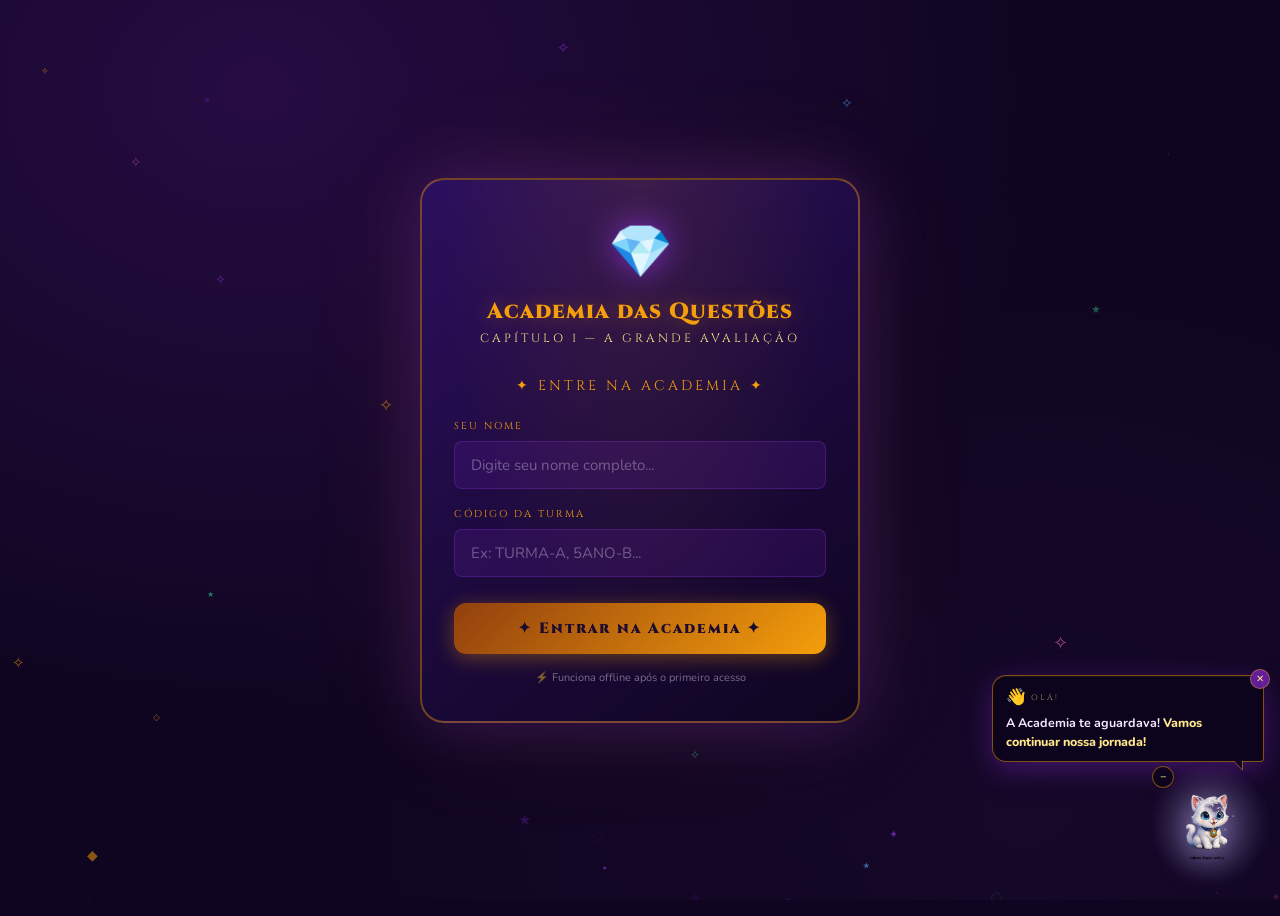
==== commit e498d03c: "fix: v3.7 mimo hotfix" ====
--- a/evolution/index.html
+++ b/evolution/index.html
@@ -4,49 +4,46 @@
   <meta charset="UTF-8">
   <meta name="viewport" content="width=device-width, initial-scale=1.0, viewport-fit=cover">
   <meta name="theme-color" content="#6b21a8">
-  <title>Árvore Evolutiva do Mimo — Academia das Questões</title>
+  <title>Árvore Evolutiva — Academia das Questões</title>
   <link rel="manifest" href="/manifest.json">
   <link rel="stylesheet" href="/styles/main.css">
   <link rel="stylesheet" href="/styles/animations.css">
   <link rel="stylesheet" href="/styles/evolution.css">
-  <!-- V3.6: Mimo companion on evolution page too -->
-  <link rel="stylesheet" href="/styles/mimo.css">
+  <link rel="stylesheet" href="/styles/mimo-evolution.css">
 </head>
 <body>
 
-<!-- ── App Header ── -->
 <header class="app-header" id="app-header" style="display:none;">
-  <div class="header-logo">
-    Academia das Questões
-    <span id="header-name"></span>
-  </div>
-  <div class="header-xp">
-    <span class="xp-icon">⚡</span>
-    <span id="header-xp">0</span> XP
-  </div>
+  <div class="header-logo">Academia das Questões<span id="header-name"></span></div>
+  <div class="header-xp"><span class="xp-icon">⚡</span><span id="header-xp">0</span> XP</div>
   <div class="header-rank" id="header-rank"></div>
   <button class="btn-logout" id="btn-logout">Sair</button>
 </header>
 
-<!-- ── Main Evolution Page ── -->
-<main class="evo-page" id="evo-page">
-
+<main class="evo-page">
   <div style="padding-top:16px;">
-    <button class="btn-evo-back" onclick="goBack()">← Voltar ao Início</button>
+    <button class="btn-evo-back" onclick="window.location.href='/'">← Voltar</button>
   </div>
 
-  <!-- Header: MIMO + XP + progress dots -->
-  <div class="evo-header" id="evo-header">
+  <div class="evo-header">
     <div class="evo-header-top">
       <div class="evo-title-block">
         <div class="evo-eyebrow">✦ ACADEMIA DAS QUESTÕES ✦</div>
         <div class="evo-title">Árvore Evolutiva<br><span id="evo-path-title">do Mimo</span></div>
         <div class="evo-subtitle">Cada escolha define o destino do seu Mimo!</div>
       </div>
-      <div class="mimo-avatar-wrap" style="cursor:default;animation:none;">
-        <div class="mimo-avatar" id="mimo-avatar-header">🐱</div>
-        <div class="mimo-avatar-name"  id="mimo-avatar-name">Mimo</div>
-        <div class="mimo-avatar-stage" id="mimo-avatar-stage">Estágio 0</div>
+      <div class="mimo-avatar-wrap" style="cursor:default;animation:none;pointer-events:none;">
+        <div class="mimo-avatar" id="evo-header-avatar" style="
+          width:72px;height:72px;background:linear-gradient(135deg,rgba(107,33,168,.6),rgba(45,16,96,.9));
+          border:2px solid rgba(245,158,11,.5);border-radius:50%;
+          display:flex;align-items:center;justify-content:center;overflow:hidden;
+          box-shadow:0 0 20px rgba(245,158,11,.3);">
+          <img id="evo-header-img" src="/assets/mascots/mimo-base.webp"
+               style="width:68px;height:68px;object-fit:contain;"
+               alt="Mimo" onerror="this.style.opacity='.3'">
+        </div>
+        <div style="font-family:'Cinzel',serif;font-size:10px;color:#fde68a;text-align:center;margin-top:4px;" id="evo-header-name">Mimo</div>
+        <div style="font-size:10px;color:#a78bfa;font-weight:700;text-align:center;" id="evo-header-stage">Estágio 0</div>
       </div>
     </div>
 
@@ -55,16 +52,13 @@
         <span>Progresso de Evolução</span>
         <strong id="evo-xp-pct">0%</strong>
       </div>
-      <div class="evo-xp-track">
-        <div class="evo-xp-fill" id="evo-xp-fill" style="width:0%"></div>
-      </div>
+      <div class="evo-xp-track"><div class="evo-xp-fill" id="evo-xp-fill" style="width:0%"></div></div>
       <div class="evo-xp-hint" id="evo-xp-hint">Complete atividades para evoluir!</div>
     </div>
 
     <div class="evo-progress-dots" id="evo-progress-dots"></div>
   </div>
 
-  <!-- How it works -->
   <div class="how-it-works">
     <div class="hiw-step"><span class="hiw-icon">📖</span><span>Estude</span></div>
     <span class="hiw-sep">›</span>
@@ -75,18 +69,15 @@
     <div class="hiw-step"><span class="hiw-icon">🌟</span><span>Evolua</span></div>
   </div>
 
-  <!-- Evolution stages -->
   <div id="stages-container"></div>
-
 </main>
 
-<!-- ── Toast ── -->
 <div class="evo-toast" id="evo-toast">
   <span class="evo-toast-icon" id="toast-icon">✨</span>
   <span id="toast-msg">Escolha salva!</span>
 </div>
 
-<!-- ── Scripts ── -->
+<!-- Scripts -->
 <script src="/scripts/data.js"></script>
 <script src="/scripts/db.js"></script>
 <script src="/scripts/auth.js"></script>
@@ -94,280 +85,191 @@
 <script src="/scripts/evolution_data.js"></script>
 <script src="/scripts/evolution_db.js"></script>
 <script src="/scripts/evolution_widget.js"></script>
-<!-- V3.6: Mimo on evolution page -->
-<script src="/scripts/mimo.js"></script>
+<script src="/scripts/mimo-evolution.js"></script>
 
 <script>
-// ═══════════════════════════════════════════════════════════════
-// Evolution Page Controller — V3.6
-// ═══════════════════════════════════════════════════════════════
-
+// ── Evolution page controller V3.7 ────────────────────────────
 let currentEvo = null;
 let unlockedStages = [];
 let completedChapters = [];
 
 async function initEvoPage() {
-  const loggedIn = await Auth.tryAutoLogin();
-  if (!loggedIn) { window.location.href = '/'; return; }
+  const ok = await Auth.tryAutoLogin();
+  if (!ok) { window.location.href = '/'; return; }
 
   const student = Auth.student;
-
-  // Header
-  const hdr = document.getElementById('app-header');
-  if (hdr) hdr.style.display = 'flex';
-  const nameEl = document.getElementById('header-name');
-  if (nameEl) nameEl.textContent = student.name;
-  const xpEl = document.getElementById('header-xp');
-  if (xpEl) xpEl.textContent = student.total_xp || 0;
-  const rankEl = document.getElementById('header-rank');
-  if (rankEl) {
-    const r = Gamification.getGlobalRank(student.total_xp || 0);
-    rankEl.textContent = r.icon + ' ' + r.label;
-  }
-
-  document.getElementById('btn-logout')?.addEventListener('click', () => {
+  document.getElementById('app-header').style.display = 'flex';
+  document.getElementById('header-name').textContent  = student.name;
+  document.getElementById('header-xp').textContent    = student.total_xp || 0;
+  const r = Gamification.getGlobalRank(student.total_xp || 0);
+  document.getElementById('header-rank').textContent  = r.icon + ' ' + r.label;
+
+  document.getElementById('btn-logout').addEventListener('click', () => {
     if (confirm('Deseja sair?')) { Auth.logout(); window.location.href = '/'; }
   });
 
-  [currentEvo, completedChapters] = await Promise.all([
-    EvoDB.getOrCreate(student.id),
-    EvoDB.getCompletedChapters(student.id),
-  ]);
+  try {
+    [currentEvo, completedChapters] = await Promise.all([
+      EvoDB.getOrCreate(student.id),
+      EvoDB.getCompletedChapters(student.id),
+    ]);
+  } catch (e) {
+    console.warn('EvoDB:', e);
+    currentEvo = { stage:0, xp_total:0, class_path:null, lineage:null, alignment:null, element:null, armor:null, personality:null };
+    completedChapters = [];
+  }
 
   unlockedStages = STAGE_LABELS
-    .filter(s => {
-      const req = EVOLUTION_UNLOCKS[s.stage];
-      if (!req) return true;
-      return completedChapters.some(c => c >= req);
-    })
+    .filter(s => { const r = EVOLUTION_UNLOCKS[s.stage]; return !r || completedChapters.some(c => c >= r); })
     .map(s => s.stage);
 
   renderHeader();
   renderAllStages();
 
-  // ── V3.6: Mount Mimo on this page ────────────────────────────
-  Mimo.mount();
-  Mimo.updateMimoForm(currentEvo);
-  setTimeout(() => {
-    showMimoMessage(
-      'Esta é a minha <em>Árvore Evolutiva!</em> Faça suas escolhas e me ajude a me tornar mais poderosa! 💜',
+  // V3.7: Mount Mimo on this page
+  try {
+    MimoEvo.mount();
+    MimoEvo.applyEvo(currentEvo);
+    setTimeout(() => MimoEvo.showMsg(
+      'Esta é a minha <em>Árvore Evolutiva!</em> Faça suas escolhas e me deixe mais poderosa! 💜',
       '🌟', 'MIMO', 7000
-    );
-  }, 900);
-}
-
-// ── Render header ─────────────────────────────────────────────
+    ), 900);
+  } catch (e) { console.warn('Mimo on evo page:', e); }
+}
+
 function renderHeader() {
-  const mimo = getMimoDescription(currentEvo);
-  document.getElementById('mimo-avatar-header').textContent = mimo.emoji;
-  document.getElementById('mimo-avatar-name').textContent   = mimo.name;
-  document.getElementById('mimo-avatar-stage').textContent  = `Estágio ${currentEvo.stage}`;
+  const xp     = currentEvo.xp_total || 0;
+  const lvInfo = getEvolutionLevel(xp);
+  const mimo   = getMimoDescription(currentEvo);
+
+  // Header avatar
+  const imgEl = document.getElementById('evo-header-img');
+  if (imgEl) {
+    const imgMap = { mamifero:'/assets/mascots/mimo-mammal.webp', reptil:'/assets/mascots/mimo-reptile.webp', ave:'/assets/mascots/mimo-bird.webp' };
+    imgEl.src = imgMap[currentEvo.class_path] || '/assets/mascots/mimo-base.webp';
+  }
+  document.getElementById('evo-header-name').textContent  = mimo.name;
+  document.getElementById('evo-header-stage').textContent = `Estágio ${currentEvo.stage}`;
 
   const pathMap = { mamifero:'Caminho Mamífero 🐾', reptil:'Caminho Réptil 🦎', ave:'Caminho Ave 🦅' };
   document.getElementById('evo-path-title').textContent =
-    currentEvo.class_path ? (pathMap[currentEvo.class_path] || 'do Mimo') : 'do Mimo';
-
-  const lvInfo = getEvolutionLevel(currentEvo.xp_total || 0);
+    currentEvo.class_path ? (pathMap[currentEvo.class_path]||'do Mimo') : 'do Mimo';
+
   document.getElementById('evo-xp-fill').style.width = lvInfo.percentage + '%';
   document.getElementById('evo-xp-pct').textContent  = lvInfo.percentage + '%';
   document.getElementById('evo-xp-hint').textContent =
     `Faltam ${lvInfo.neededXP - lvInfo.currentXP} XP para o nível ${lvInfo.level + 1}!`;
 
-  const dotsEl = document.getElementById('evo-progress-dots');
-  let html = '';
+  let dotsHtml = '';
   STAGE_LABELS.forEach((s, idx) => {
     const isDone   = currentEvo.stage > s.stage;
     const isActive = currentEvo.stage === s.stage;
     const cls = isDone ? 'done' : isActive ? 'active' : 'future';
-    html += `<div class="prog-dot ${cls}" title="Estágio ${s.stage}: ${s.name}">${isDone ? '✓' : s.stage}</div>`;
-    if (idx < STAGE_LABELS.length - 1)
-      html += `<div class="prog-dot-line ${isDone ? 'done' : ''}"></div>`;
+    dotsHtml += `<div class="prog-dot ${cls}" title="${s.name}">${isDone ? '✓' : s.stage}</div>`;
+    if (idx < STAGE_LABELS.length-1)
+      dotsHtml += `<div class="prog-dot-line ${isDone?'done':''}"></div>`;
   });
-  dotsEl.innerHTML = html;
-}
-
-// ── Render all stages ─────────────────────────────────────────
+  document.getElementById('evo-progress-dots').innerHTML = dotsHtml;
+}
+
 function renderAllStages() {
-  const container = document.getElementById('stages-container');
-  let html = '';
+  const c = document.getElementById('stages-container');
+  let h   = '';
 
   // Stage 0
-  html += `
-  <div class="stage-section" id="stage-0">
-    <div class="stage-header">
-      <div class="stage-badge">
-        <span class="stage-icon">💎</span>
-        <div><div class="stage-num">ESTÁGIO 0</div><div class="stage-name">Origem</div></div>
-      </div>
-    </div>
+  h += `<div class="stage-section" id="stage-0">
+    <div class="stage-header"><div class="stage-badge"><span class="stage-icon">💎</span>
+      <div><div class="stage-num">ESTÁGIO 0</div><div class="stage-name">Origem</div></div></div></div>
     <div class="mimo-origin-card">
-      <div class="mimo-origin-emoji">🐱</div>
-      <div class="mimo-origin-text">
-        <h3>Mimo</h3>
-        <p>O pequeno gato branco cheio de curiosidade e pronto para aprender!
-        Todos começam aqui. Estude, complete atividades, ganhe XP e faça escolhas para evoluir o seu Mimo!</p>
-      </div>
-    </div>
-  </div>
-  <div class="section-divider">▼</div>`;
-
-  // Stage 1 — Class
-  const s1u = unlockedStages.includes(1);
-  const s1c = currentEvo.class_path;
-  html += renderStageSection(1, 'Classe Evolutiva', '🐾', 'Capítulo 2', s1u, s1c,
-    'ESCOLHA SUA CLASSE',
-    CLASSES.map(c => ({
-      id: c.id, emoji: c.emoji, name: c.name, subname: null,
-      tagline: c.tagline, desc: c.description, color: c.color, bg: c.bg,
-      onclick: `selectChoice('class_path','${c.id}','${c.name}','${c.emoji}')`,
-      selected: s1c === c.id,
-    }))
-  );
-  html += '<div class="section-divider">▼</div>';
-
-  // Stage 2 — Lineage
-  const s2u = unlockedStages.includes(2) && !!s1c;
-  const s2c = currentEvo.lineage;
+      <img src="/assets/mascots/mimo-base.webp" style="width:80px;height:80px;object-fit:contain;filter:drop-shadow(0 4px 16px rgba(196,181,253,.6))" alt="Mimo">
+      <div class="mimo-origin-text"><h3>Mimo</h3>
+        <p>O pequeno gato branco cheio de curiosidade! Todos começam aqui. Estude, complete atividades, ganhe XP e faça escolhas para evoluir o seu Mimo!</p>
+      </div></div></div><div class="section-divider">▼</div>`;
+
+  const s1u = unlockedStages.includes(1), s1c = currentEvo.class_path;
+  h += stageSection(1,'Classe Evolutiva','🐾','Cap. 2',s1u,s1c,'ESCOLHA SUA CLASSE',
+    CLASSES.map(c => ({ id:c.id,emoji:c.emoji,name:c.name,subname:null,tagline:c.tagline,desc:c.description,color:c.color,bg:c.bg,
+      onclick:`selectChoice('class_path','${c.id}','${c.name}','${c.emoji}')`, selected:s1c===c.id })));
+  h += '<div class="section-divider">▼</div>';
+
+  const s2u = unlockedStages.includes(2) && !!s1c, s2c = currentEvo.lineage;
   const lineageOpts = s1c ? LINEAGES[s1c] : LINEAGES.mamifero;
-  html += renderStageSection(2, 'Linhagem', '🧬', 'Capítulo 4', s2u, s2c,
-    `ESCOLHA SUA LINHAGEM${s1c ? ' (' + CLASSES.find(c=>c.id===s1c)?.name.toUpperCase() + ')' : ''}`,
-    lineageOpts.map(l => ({
-      id: l.id, emoji: l.emoji, name: l.name, subname: l.subname,
-      tagline: null, desc: l.description, color: l.color, bg: 'rgba(107,33,168,0.12)',
-      onclick: `selectChoice('lineage','${l.id}','${l.subname}','${l.emoji}')`,
-      selected: s2c === l.id,
-    }))
-  );
-  html += '<div class="section-divider">▼</div>';
-
-  // Stage 3 — Alignment
-  const s3u = unlockedStages.includes(3) && !!s2c;
-  const s3c = currentEvo.alignment;
-  html += renderStageSection(3, 'Alinhamento', '🌙', 'Capítulo 6', s3u, s3c,
-    'ESCOLHA SEU ALINHAMENTO',
-    ALIGNMENTS.map(a => ({
-      id: a.id, emoji: a.emoji, name: a.name, subname: null,
-      tagline: null, desc: a.description, color: a.color, bg: a.bg,
-      onclick: `selectChoice('alignment','${a.id}','${a.name}','${a.emoji}')`,
-      selected: s3c === a.id,
-    })), 'two-col'
-  );
-  html += '<div class="section-divider">▼</div>';
-
-  // Stage 4 — Element
-  const s4u = unlockedStages.includes(4) && !!s3c;
-  const s4c = currentEvo.element;
-  html += renderStageSection(4, 'Elemento', '⚡', 'Capítulo 8', s4u, s4c,
-    'ESCOLHA SEU ELEMENTO',
-    ELEMENTS.map(e => ({
-      id: e.id, emoji: e.emoji, name: e.name, subname: null,
-      tagline: null, desc: e.description, color: e.color, bg: e.bg,
-      onclick: `selectChoice('element','${e.id}','${e.name}','${e.emoji}')`,
-      selected: s4c === e.id,
-    }))
-  );
-  html += '<div class="section-divider">▼</div>';
-
-  // Stage 5 — Armor
-  const s5u = unlockedStages.includes(5) && !!s4c;
-  const s5c = currentEvo.armor;
-  html += renderStageSection(5, 'Armadura', '🛡️', 'Capítulo 11', s5u, s5c,
-    'ESCOLHA SUA ARMADURA',
-    ARMORS.map(a => ({
-      id: a.id, emoji: a.emoji, name: a.name, subname: null,
-      tagline: null, desc: a.description, color: a.color, bg: a.bg,
-      onclick: `selectChoice('armor','${a.id}','${a.name}','${a.emoji}')`,
-      selected: s5c === a.id,
-    }))
-  );
-  html += '<div class="section-divider">▼</div>';
-
-  // Stage 6 — Personality
-  const s6u = unlockedStages.includes(6) && !!s5c;
-  const s6c = currentEvo.personality;
-  html += renderStageSection(6, 'Personalidade e Objeto', '❤️', 'Capítulo 15', s6u, s6c,
-    'ESCOLHA SUA PERSONALIDADE E RECEBA SEU OBJETO!',
-    PERSONALITIES.map(p => ({
-      id: p.id, emoji: p.emoji, name: p.name, subname: null,
-      tagline: null, desc: p.description, color: p.color, bg: p.bg,
-      objects: p.objects, objectEmojis: p.objectEmojis,
-      onclick: `selectChoice('personality','${p.id}','${p.name}','${p.emoji}')`,
-      selected: s6c === p.id,
-    }))
-  );
-  html += '<div class="section-divider">▼</div>';
-
-  // Stage 7 — Final
+  h += stageSection(2,'Linhagem','🧬','Cap. 4',s2u,s2c,
+    `ESCOLHA SUA LINHAGEM${s1c?' ('+CLASSES.find(x=>x.id===s1c)?.name.toUpperCase()+')':''}`,
+    lineageOpts.map(l => ({ id:l.id,emoji:l.emoji,name:l.name,subname:l.subname,tagline:null,desc:l.description,color:l.color,bg:'rgba(107,33,168,.12)',
+      onclick:`selectChoice('lineage','${l.id}','${l.subname}','${l.emoji}')`, selected:s2c===l.id })));
+  h += '<div class="section-divider">▼</div>';
+
+  const s3u = unlockedStages.includes(3) && !!s2c, s3c = currentEvo.alignment;
+  h += stageSection(3,'Alinhamento','🌙','Cap. 6',s3u,s3c,'ESCOLHA SEU ALINHAMENTO',
+    ALIGNMENTS.map(a => ({ id:a.id,emoji:a.emoji,name:a.name,subname:null,tagline:null,desc:a.description,color:a.color,bg:a.bg,
+      onclick:`selectChoice('alignment','${a.id}','${a.name}','${a.emoji}')`, selected:s3c===a.id })),'two-col');
+  h += '<div class="section-divider">▼</div>';
+
+  const s4u = unlockedStages.includes(4) && !!s3c, s4c = currentEvo.element;
+  h += stageSection(4,'Elemento','⚡','Cap. 8',s4u,s4c,'ESCOLHA SEU ELEMENTO',
+    ELEMENTS.map(e => ({ id:e.id,emoji:e.emoji,name:e.name,subname:null,tagline:null,desc:e.description,color:e.color,bg:e.bg,
+      onclick:`selectChoice('element','${e.id}','${e.name}','${e.emoji}')`, selected:s4c===e.id })));
+  h += '<div class="section-divider">▼</div>';
+
+  const s5u = unlockedStages.includes(5) && !!s4c, s5c = currentEvo.armor;
+  h += stageSection(5,'Armadura','🛡️','Cap. 11',s5u,s5c,'ESCOLHA SUA ARMADURA',
+    ARMORS.map(a => ({ id:a.id,emoji:a.emoji,name:a.name,subname:null,tagline:null,desc:a.description,color:a.color,bg:a.bg,
+      onclick:`selectChoice('armor','${a.id}','${a.name}','${a.emoji}')`, selected:s5c===a.id })));
+  h += '<div class="section-divider">▼</div>';
+
+  const s6u = unlockedStages.includes(6) && !!s5c, s6c = currentEvo.personality;
+  h += stageSection(6,'Personalidade e Objeto','❤️','Cap. 15',s6u,s6c,'ESCOLHA SUA PERSONALIDADE!',
+    PERSONALITIES.map(p => ({ id:p.id,emoji:p.emoji,name:p.name,subname:null,tagline:null,desc:p.description,color:p.color,bg:p.bg,
+      objects:p.objects,objectEmojis:p.objectEmojis,
+      onclick:`selectChoice('personality','${p.id}','${p.name}','${p.emoji}')`, selected:s6c===p.id })));
+  h += '<div class="section-divider">▼</div>';
+
   const s7u = unlockedStages.includes(7) && !!s6c;
-  html += `
-  <div class="stage-section ${s7u ? '' : 'locked-section'}" id="stage-7">
-    <div class="stage-header">
-      <div class="stage-badge">
-        <span class="stage-icon">👑</span>
-        <div><div class="stage-num">ESTÁGIO 7</div><div class="stage-name">Evolução Final</div></div>
-      </div>
-      ${s7u
-        ? '<span class="stage-chosen-pill">✓ Forma Final!</span>'
-        : '<span class="stage-locked-pill">🔒 Capítulo 20</span>'}
+  h += `<div class="stage-section ${s7u?'':'locked-section'}" id="stage-7">
+    <div class="stage-header"><div class="stage-badge"><span class="stage-icon">👑</span>
+      <div><div class="stage-num">ESTÁGIO 7</div><div class="stage-name">Evolução Final</div></div></div>
+      ${s7u?'<span class="stage-chosen-pill">✓ Forma Final!</span>':'<span class="stage-locked-pill">🔒 Capítulo 20</span>'}
     </div>
     <div class="stage-title-line">EVOLUÇÃO FINAL — SEU MIMO ATINGE SUA FORMA ADULTA!</div>
     <div class="mimo-summary">
-      ${s7u
-        ? `<div class="big-mimo">${getMimoDescription(currentEvo).emoji}✨</div>
-           <h3>${getMimoDescription(currentEvo).name} — Forma Final</h3>
-           <p class="mimo-stage-label">LV${currentEvo.evolution_level} — ${currentEvo.xp_total} XP</p>
-           <div class="mimo-traits">${buildTraitChips(currentEvo)}</div>`
-        : `<div class="big-mimo" style="opacity:.28;filter:grayscale(1)">❓</div>
-           <h3 style="color:rgba(243,232,255,.35)">Forma Final Bloqueada</h3>
-           <p style="font-size:12px;color:rgba(243,232,255,.35)">Complete até o Capítulo 20 para desbloquear!</p>`}
-    </div>
-    <p style="text-align:center;font-size:13px;color:var(--text-light);line-height:1.7;max-width:520px;margin:0 auto;">
-      ${s7u ? 'Seu Mimo alcança sua forma adulta, com todo o poder das suas escolhas!' : 'Estude, evolua e escreva sua própria história na Academia das Questões!'}
-    </p>
+      ${s7u ? `<img src="${{mamifero:'/assets/mascots/mimo-mammal.webp',reptil:'/assets/mascots/mimo-reptile.webp',ave:'/assets/mascots/mimo-bird.webp'}[currentEvo.class_path]||'/assets/mascots/mimo-base.webp'}"
+        class="big-mimo" style="width:80px;height:80px;object-fit:contain;display:inline-block;" alt="Mimo">
+        <h3>${getMimoDescription(currentEvo).name} — Forma Final</h3>
+        <p class="mimo-stage-label">LV${currentEvo.evolution_level||0} — ${currentEvo.xp_total||0} XP</p>`
+      : `<div class="big-mimo" style="opacity:.28;filter:grayscale(1)">❓</div>
+         <h3 style="color:rgba(243,232,255,.35)">Forma Final Bloqueada</h3>
+         <p style="font-size:12px;color:rgba(243,232,255,.35)">Complete até o Capítulo 20 para desbloquear!</p>`}
+    </div></div>
+
+  <div style="text-align:center;margin-top:28px;padding:18px;
+    background:linear-gradient(135deg,rgba(45,16,96,.7),rgba(13,4,28,.9));
+    border:1px solid rgba(245,158,11,.22);border-radius:14px;">
+    <div style="font-family:'Cinzel',serif;font-size:13px;color:#f59e0b;margin-bottom:7px">✦ TODAS AS ESCOLHAS SÃO ÚNICAS! ✦</div>
+    <p style="font-size:12px;color:#f3e8ff;line-height:1.7">Não existe caminho certo ou errado. Escolha o que mais combina com você!</p>
   </div>`;
 
-  html += `
-  <div style="text-align:center;margin-top:32px;padding:20px;
-    background:linear-gradient(135deg,rgba(45,16,96,.7),rgba(15,5,32,.9));
-    border:1px solid rgba(245,158,11,.25);border-radius:14px;">
-    <div style="font-family:'Cinzel',serif;font-size:13px;color:var(--gold);margin-bottom:8px;">✦ TODAS AS ESCOLHAS SÃO ÚNICAS E ESPECIAIS! ✦</div>
-    <p style="font-size:12px;color:var(--text-light);line-height:1.7;">
-      Não existe caminho certo ou errado. Escolha o que mais combina com você!<br>
-      <strong style="color:var(--text-gold)">Progresso é tudo!</strong> Complete capítulos, ganhe XP e veja seu Mimo evoluir!
-    </p>
-  </div>`;
-
-  container.innerHTML = html;
-}
-
-// ── Stage section builder ─────────────────────────────────────
-function renderStageSection(n, name, icon, lockCap, unlocked, chosenId, title, cards, gridClass='') {
+  c.innerHTML = h;
+}
+
+function stageSection(n, name, icon, lockCap, unlocked, chosenId, title, cards, gridClass='') {
   const locked = !unlocked;
   const hasChoice = !!chosenId;
-  let html = `
-  <div class="stage-section ${locked?'locked-section':''}" id="stage-${n}">
+  let h = `<div class="stage-section ${locked?'locked-section':''}" id="stage-${n}">
     <div class="stage-header">
-      <div class="stage-badge">
-        <span class="stage-icon">${icon}</span>
-        <div><div class="stage-num">ESTÁGIO ${n}</div><div class="stage-name">${name}</div></div>
-      </div>
-      ${locked
-        ? `<span class="stage-locked-pill">🔒 ${lockCap}</span>`
-        : hasChoice
-          ? `<span class="stage-chosen-pill">✓ ${cards.find(c=>c.id===chosenId)?.name||'Escolhido'}</span>`
-          : ''}
+      <div class="stage-badge"><span class="stage-icon">${icon}</span>
+        <div><div class="stage-num">ESTÁGIO ${n}</div><div class="stage-name">${name}</div></div></div>
+      ${locked?`<span class="stage-locked-pill">🔒 ${lockCap}</span>`:
+        hasChoice?`<span class="stage-chosen-pill">✓ ${cards.find(c=>c.id===chosenId)?.name||'Escolhido'}</span>`:''}
     </div>
     <div class="stage-title-line">${title}</div>
     <div class="choice-grid ${gridClass}">`;
-
   cards.forEach(card => {
     const sel = card.selected;
-    const bc  = card.color || '#9333ea';
-    html += `
-    <div class="choice-card ${sel?'selected':''}"
-      style="border-color:${sel?bc:'rgba(107,33,168,0.35)'};${sel?`background:${card.bg}`:''};"
+    h += `<div class="choice-card ${sel?'selected':''}"
+      style="border-color:${sel?card.color:'rgba(107,33,168,.35)'};${sel?`background:${card.bg}`:''}"
       onclick="${locked?'':card.onclick}">
-      <div class="card-emoji-wrap" style="color:${card.color};border-color:${sel?card.color:'rgba(245,158,11,0.3)'};">${card.emoji}</div>
+      <div class="card-emoji-wrap" style="color:${card.color};border-color:${sel?card.color:'rgba(245,158,11,.28)'};">${card.emoji}</div>
       <div class="card-choice-name" style="color:${card.color}">${card.name}</div>
       ${card.subname?`<div class="card-choice-subname">${card.subname}</div>`:''}
       ${card.tagline?`<div class="card-choice-tagline" style="color:${card.color}">${card.tagline}</div>`:''}
@@ -375,61 +277,31 @@
       ${card.objects?`<div class="card-objects">${card.objects.map((o,i)=>`<span class="obj-chip">${card.objectEmojis[i]} ${o}</span>`).join('')}</div>`:''}
     </div>`;
   });
-
-  html += `</div></div>`;
-  return html;
-}
-
-function buildTraitChips(evo) {
-  const chips = [];
-  if (evo.class_path) { const c=CLASSES.find(x=>x.id===evo.class_path); if(c) chips.push(`<div class="mimo-trait-chip">${c.emoji} ${c.name}</div>`); }
-  if (evo.lineage&&evo.class_path) { const l=(LINEAGES[evo.class_path]||[]).find(x=>x.id===evo.lineage); if(l) chips.push(`<div class="mimo-trait-chip">${l.emoji} ${l.subname}</div>`); }
-  if (evo.alignment) { const a=ALIGNMENTS.find(x=>x.id===evo.alignment); if(a) chips.push(`<div class="mimo-trait-chip">${a.emoji} ${a.name}</div>`); }
-  if (evo.element)   { const e=ELEMENTS.find(x=>x.id===evo.element);     if(e) chips.push(`<div class="mimo-trait-chip">${e.emoji} ${e.name}</div>`); }
-  if (evo.armor)     { const r=ARMORS.find(x=>x.id===evo.armor);         if(r) chips.push(`<div class="mimo-trait-chip">${r.emoji} ${r.name}</div>`); }
-  if (evo.personality){ const p=PERSONALITIES.find(x=>x.id===evo.personality); if(p) chips.push(`<div class="mimo-trait-chip">${p.emoji} ${p.name}</div>`); }
-  return chips.join('') || '<div class="mimo-trait-chip">🐱 Origem</div>';
-}
-
-// ── Select a choice ───────────────────────────────────────────
+  return h + `</div></div>`;
+}
+
 async function selectChoice(field, value, name, emoji) {
   const student = Auth.student;
   if (!student) return;
-  const prev = currentEvo[field];
-  const result = await EvoDB.saveChoice(student.id, field, value);
-  currentEvo = result.evo;
-
-  // ── V3.6: update Mimo image when class changes ────────────────
-  if (field === 'class_path') {
-    Mimo.updateMimoForm(currentEvo);
-    setTimeout(() => {
-      const classNames = { mamifero: 'Mamífero', reptil: 'Réptil', ave: 'Ave' };
-      showMimoMessage(
-        `Eu me tornei um <em>${classNames[value] || value}</em>! Muito obrigada pela escolha! 💜`,
-        emoji, 'EVOLUINDO!', 6000
-      );
-      Mimo.celebrate();
-    }, 400);
-  } else {
-    setTimeout(() => {
-      showMimoMessage(`${name} escolhido${prev ? ' (alterado)' : ''}! <em>Boa escolha!</em> ✨`, emoji, 'ESCOLHA!', 4000);
-    }, 200);
-  }
-
-  renderHeader();
-  renderAllStages();
-
-  // Scroll to next stage
-  const fieldToStage = { class_path:2, lineage:3, alignment:4, element:5, armor:6, personality:7 };
-  const nextStage = fieldToStage[field];
-  if (nextStage) {
-    setTimeout(() => {
-      document.getElementById('stage-' + nextStage)
-        ?.scrollIntoView({ behavior: 'smooth', block: 'start' });
-    }, 350);
-  }
-
-  showToast(emoji, `${name} escolhido${prev ? ' (alterado)' : ''}! ✨`);
+  try {
+    const result = await EvoDB.saveChoice(student.id, field, value);
+    currentEvo = result.evo;
+    if (field === 'class_path') {
+      MimoEvo.applyEvo(currentEvo);
+      setTimeout(() => {
+        MimoEvo.celebrate();
+        MimoEvo.showMsg(`Virei um <em>${name}</em>! Obrigada pela escolha! 💜`, emoji, 'EVOLUINDO!', 6000);
+      }, 300);
+    } else {
+      setTimeout(() => MimoEvo.showMsg(`${name} escolhido! <em>Boa escolha!</em> ✨`, emoji, 'ESCOLHA!', 4000), 200);
+    }
+    renderHeader();
+    renderAllStages();
+    const fieldToStage = { class_path:2, lineage:3, alignment:4, element:5, armor:6, personality:7 };
+    const next = fieldToStage[field];
+    if (next) setTimeout(() => document.getElementById('stage-'+next)?.scrollIntoView({behavior:'smooth',block:'start'}), 350);
+    showToast(emoji, `${name} escolhido! ✨`);
+  } catch (e) { console.warn('selectChoice:', e); }
 }
 
 function showToast(icon, msg) {
@@ -440,8 +312,6 @@
   setTimeout(() => t.classList.remove('show'), 2800);
 }
 
-function goBack() { window.location.href = '/'; }
-
 document.addEventListener('DOMContentLoaded', initEvoPage);
 </script>
 </body>
--- a/styles/mimo-evolution.css
+++ b/styles/mimo-evolution.css
@@ -0,0 +1,436 @@
+/* ═══════════════════════════════════════════════════════════════
+   Academia das Questões V3.7 — Mimo Evolution CSS
+   Replaces mimo.css entirely
+   ═══════════════════════════════════════════════════════════════ */
+
+/* ── Variables ── */
+:root {
+  --m-size:      108px;
+  --m-size-sm:   74px;
+  --m-z:         150;
+  --m-glow-base:    rgba(196,181,253,.6);
+  --m-glow-mamifero:rgba(245,158,11,.6);
+  --m-glow-reptil:  rgba(52,211,153,.6);
+  --m-glow-ave:     rgba(96,165,250,.6);
+  --bubble-bg:   rgba(13,4,28,.97);
+  --bubble-bd:   rgba(245,158,11,.5);
+  --panel-bg:    rgba(10,3,24,.98);
+  --panel-bd:    rgba(245,158,11,.35);
+}
+
+/* ═══════════════════════════════════════════════════════════════
+   COMPANION WRAPPER
+   ═══════════════════════════════════════════════════════════════ */
+#mimo-companion {
+  position: fixed;
+  right: 16px; bottom: 22px;
+  z-index: var(--m-z);
+  display: flex; flex-direction: column; align-items: flex-end; gap: 8px;
+  pointer-events: none;
+  animation: mimoEntrance .65s cubic-bezier(.34,1.56,.64,1) both;
+}
+@keyframes mimoEntrance {
+  from { transform: translateY(70px) scale(.55); opacity: 0; }
+  to   { transform: translateY(0)    scale(1);   opacity: 1; }
+}
+
+/* Glow by class */
+#mimo-companion[data-class="mamifero"] .mimo-glow-ring { background: radial-gradient(circle, var(--m-glow-mamifero) 0%, transparent 70%); }
+#mimo-companion[data-class="mamifero"] .mimo-img       { filter: drop-shadow(0 4px 18px var(--m-glow-mamifero)); }
+#mimo-companion[data-class="reptil"]   .mimo-glow-ring { background: radial-gradient(circle, var(--m-glow-reptil) 0%, transparent 70%); }
+#mimo-companion[data-class="reptil"]   .mimo-img       { filter: drop-shadow(0 4px 18px var(--m-glow-reptil)); }
+#mimo-companion[data-class="ave"]      .mimo-glow-ring { background: radial-gradient(circle, var(--m-glow-ave) 0%, transparent 70%); }
+#mimo-companion[data-class="ave"]      .mimo-img       { filter: drop-shadow(0 4px 18px var(--m-glow-ave)); }
+
+/* ═══════════════════════════════════════════════════════════════
+   BUBBLE
+   ═══════════════════════════════════════════════════════════════ */
+.mimo-bubble-wrap {
+  max-width: min(272px, 74vw);
+  pointer-events: auto;
+  animation: bubblePop .38s cubic-bezier(.34,1.56,.64,1) both;
+}
+.mimo-bubble-wrap.hiding { animation: bubbleFade .24s ease forwards; }
+@keyframes bubblePop  { from { transform: scale(.6) translateY(10px); opacity: 0; } to { transform: scale(1) translateY(0); opacity: 1; } }
+@keyframes bubbleFade { to   { transform: scale(.8) translateY(8px);  opacity: 0; } }
+
+.mimo-bubble {
+  background: var(--bubble-bg);
+  border: 1.5px solid var(--bubble-bd);
+  border-radius: 14px 14px 4px 14px;
+  padding: 10px 13px 9px;
+  box-shadow: 0 8px 28px rgba(107,33,168,.5),
+              inset 0 1px 0 rgba(245,158,11,.08);
+  position: relative;
+}
+.mimo-bubble::after {
+  content:''; position:absolute; bottom:-10px; right:20px;
+  width:0; height:0;
+  border-left:10px solid transparent;
+  border-top:10px solid var(--bubble-bd);
+}
+.mimo-bubble::before {
+  content:''; position:absolute; bottom:-8px; right:21px; z-index:1;
+  width:0; height:0;
+  border-left:9px solid transparent;
+  border-top:9px solid var(--bubble-bg);
+}
+
+.mimo-bubble-close {
+  position:absolute; top:-7px; right:-7px;
+  width:20px; height:20px;
+  background:rgba(107,33,168,.9); border:1px solid rgba(245,158,11,.45);
+  border-radius:50%; cursor:pointer; pointer-events:auto;
+  font-size:10px; color:#fde68a; display:flex;
+  align-items:center; justify-content:center; line-height:1;
+  transition:background .15s;
+}
+.mimo-bubble-close:hover { background:rgba(220,38,38,.7); }
+
+.mimo-bubble-meta {
+  display:flex; align-items:center; gap:5px; margin-bottom:5px;
+}
+.mimo-ctx-label {
+  font-family:'Cinzel',serif; font-size:8px; letter-spacing:2px;
+  color:rgba(253,230,138,.6); text-transform:uppercase;
+}
+.mimo-bubble-text {
+  font-family:'Nunito',sans-serif; font-size:12.5px; font-weight:700;
+  color:#f3e8ff; line-height:1.55; margin:0;
+}
+.mimo-bubble-text em     { color:#fde68a; font-style:normal; font-weight:800; }
+.mimo-bubble-text strong { color:#a78bfa; }
+
+/* ═══════════════════════════════════════════════════════════════
+   AVATAR
+   ═══════════════════════════════════════════════════════════════ */
+.mimo-avatar-wrap {
+  width: var(--m-size); height: var(--m-size);
+  position:relative; cursor:pointer; pointer-events:auto;
+  flex-shrink:0; align-self:flex-end;
+  animation: mimoFloat 3.8s ease-in-out infinite;
+  transition: transform .22s cubic-bezier(.34,1.56,.64,1);
+}
+.mimo-avatar-wrap:hover { animation-play-state:paused; transform:scale(1.09) translateY(-5px); }
+
+@keyframes mimoFloat {
+  0%,100% { transform: translateY(0); }
+  50%      { transform: translateY(-9px); }
+}
+
+.mimo-img {
+  width:100%; height:100%; object-fit:contain; display:block;
+  filter: drop-shadow(0 4px 16px var(--m-glow-base));
+  transition: filter .5s ease, opacity .3s;
+}
+
+.mimo-glow-ring {
+  position:absolute; inset:-8px; border-radius:50%; pointer-events:none;
+  background: radial-gradient(circle, var(--m-glow-base) 0%, transparent 70%);
+  opacity:.5; animation: mimoPulse 3s ease-in-out infinite;
+}
+@keyframes mimoPulse {
+  0%,100% { opacity:.35; transform:scale(1);    }
+  50%      { opacity:.65; transform:scale(1.12); }
+}
+
+.mimo-burst {
+  position:absolute; inset:-14px; border-radius:50%;
+  pointer-events:none; opacity:0; z-index:-1;
+  background: radial-gradient(circle, rgba(245,158,11,.5) 0%, transparent 70%);
+}
+.mimo-burst.mimo-burst-active {
+  animation: mimoBurst .65s ease forwards;
+}
+@keyframes mimoBurst {
+  0%   { opacity:1; transform:scale(.8); }
+  50%  { opacity:.6; transform:scale(1.5); }
+  100% { opacity:0; transform:scale(2); }
+}
+
+/* Happy / worried states */
+.mimo-avatar-wrap.mimo-happy  { animation: mimoHappy .5s cubic-bezier(.34,1.56,.64,1) 2; }
+.mimo-avatar-wrap.mimo-worried{ animation: mimoWorry .4s ease 2; }
+@keyframes mimoHappy  {
+  0%   { transform:translateY(0)     scale(1);    }
+  40%  { transform:translateY(-18px) scale(1.1);  }
+  70%  { transform:translateY(-4px)  scale(.97);  }
+  100% { transform:translateY(0)     scale(1);    }
+}
+@keyframes mimoWorry  {
+  0%,100% { transform:translateX(0);            }
+  25%     { transform:translateX(-6px) rotate(-4deg); }
+  75%     { transform:translateX(6px)  rotate(4deg);  }
+}
+
+/* Toggle button */
+.mimo-toggle-btn {
+  position:absolute; top:-4px; left:-4px;
+  width:22px; height:22px;
+  background:rgba(13,4,28,.9); border:1px solid rgba(245,158,11,.45);
+  border-radius:50%; pointer-events:auto; cursor:pointer;
+  font-size:11px; color:#fde68a; z-index:2;
+  display:flex; align-items:center; justify-content:center; line-height:1;
+  transition:background .15s, transform .15s;
+}
+.mimo-toggle-btn:hover { background:rgba(107,33,168,.9); transform:scale(1.15); }
+
+/* Fallback */
+.mimo-fallback {
+  width:100%; height:100%;
+  display:flex; align-items:center; justify-content:center;
+  background:linear-gradient(135deg,rgba(107,33,168,.4),rgba(45,16,96,.7));
+  border-radius:50%; border:2px solid rgba(245,158,11,.4);
+  box-shadow:0 0 20px rgba(196,181,253,.4);
+}
+.mimo-fallback span {
+  font-family:'Cinzel',serif; font-size:10px;
+  color:#fde68a; letter-spacing:2px;
+}
+
+/* ═══════════════════════════════════════════════════════════════
+   RESTORE PILL
+   ═══════════════════════════════════════════════════════════════ */
+.mimo-restore-pill {
+  position:fixed; right:14px; bottom:14px; z-index:var(--m-z);
+  display:none; align-items:center; gap:7px;
+  background:linear-gradient(135deg,rgba(45,16,96,.97),rgba(13,4,28,.99));
+  border:1.5px solid rgba(245,158,11,.4); border-radius:30px;
+  padding:7px 14px 7px 8px; cursor:pointer; pointer-events:auto;
+  box-shadow:0 4px 18px rgba(107,33,168,.4);
+  transition:transform .2s, box-shadow .2s;
+}
+.mimo-restore-pill:hover { transform:translateY(-2px); box-shadow:0 6px 22px rgba(245,158,11,.25); }
+.mimo-restore-pill.visible { display:flex; }
+.mimo-restore-img  { width:32px; height:32px; object-fit:contain; filter:drop-shadow(0 2px 6px rgba(196,181,253,.6)); }
+.mimo-restore-text { font-family:'Nunito',sans-serif; font-size:11px; font-weight:800; color:#fde68a; }
+
+/* Activity-open: shift up to avoid submit button */
+body.activity-open #mimo-companion { bottom:88px; }
+
+/* ═══════════════════════════════════════════════════════════════
+   EVOLUTION PANEL OVERLAY
+   ═══════════════════════════════════════════════════════════════ */
+.mimo-panel-overlay {
+  position:fixed; inset:0; z-index:500;
+  background:rgba(5,1,15,.75);
+  backdrop-filter:blur(6px);
+  -webkit-backdrop-filter:blur(6px);
+  display:flex; align-items:flex-end; justify-content:center;
+  opacity:0; pointer-events:none;
+  transition:opacity .3s;
+}
+.mimo-panel-overlay.open {
+  opacity:1; pointer-events:auto;
+}
+
+.mimo-panel {
+  width:min(520px,100%);
+  max-height:88vh;
+  background:var(--panel-bg);
+  border:1.5px solid var(--panel-bd);
+  border-radius:22px 22px 0 0;
+  overflow-y:auto; overflow-x:hidden;
+  box-shadow:0 -8px 48px rgba(107,33,168,.6);
+  transform:translateY(100%);
+  transition:transform .38s cubic-bezier(.34,1.2,.64,1);
+  scroll-behavior:smooth;
+}
+.mimo-panel-overlay.open .mimo-panel {
+  transform:translateY(0);
+}
+
+/* Scrollbar in panel */
+.mimo-panel::-webkit-scrollbar { width:4px; }
+.mimo-panel::-webkit-scrollbar-track { background:transparent; }
+.mimo-panel::-webkit-scrollbar-thumb { background:rgba(107,33,168,.5); border-radius:2px; }
+
+/* ── Panel Header ── */
+.mp-header {
+  display:flex; align-items:center; justify-content:space-between;
+  padding:18px 18px 12px;
+  background:linear-gradient(135deg,rgba(45,16,96,.9),rgba(13,4,28,.95));
+  border-bottom:1px solid rgba(245,158,11,.2);
+  position:sticky; top:0; z-index:10;
+}
+.mp-header-left { display:flex; align-items:center; gap:12px; }
+.mp-avatar-ring {
+  width:58px; height:58px;
+  background:linear-gradient(135deg,rgba(107,33,168,.5),rgba(45,16,96,.8));
+  border:2px solid rgba(245,158,11,.45); border-radius:50%;
+  display:flex; align-items:center; justify-content:center;
+  overflow:hidden; flex-shrink:0;
+  box-shadow:0 0 16px rgba(245,158,11,.25);
+}
+.mp-mimo-img  { width:54px; height:54px; object-fit:contain; }
+.mp-title     { font-family:'Cinzel',serif; font-size:14px; font-weight:700; color:#f59e0b; }
+.mp-subtitle  { font-size:11px; color:#a78bfa; margin-top:2px; font-weight:700; }
+.mp-close {
+  width:32px; height:32px; border-radius:50%;
+  background:rgba(107,33,168,.4); border:1px solid rgba(107,33,168,.5);
+  color:#f3e8ff; font-size:14px; cursor:pointer;
+  display:flex; align-items:center; justify-content:center;
+  transition:background .15s;
+}
+.mp-close:hover { background:rgba(220,38,38,.5); }
+
+/* ── XP Bar ── */
+.mp-xp-section { padding:12px 18px 8px; }
+.mp-xp-row     { display:flex; justify-content:space-between; margin-bottom:6px; }
+.mp-xp-label   { font-size:11px; color:#fde68a; font-family:'Cinzel',serif; letter-spacing:1px; }
+.mp-xp-val     { font-size:12px; color:#a78bfa; font-weight:800; }
+.mp-xp-track {
+  height:9px; background:rgba(107,33,168,.25);
+  border-radius:5px; overflow:hidden;
+  border:1px solid rgba(107,33,168,.4);
+}
+.mp-xp-fill {
+  height:100%;
+  background:linear-gradient(90deg,#6b21a8,#a78bfa,#60a5fa);
+  border-radius:5px; transition:width .8s cubic-bezier(.34,1.56,.64,1);
+  position:relative; overflow:hidden;
+}
+.mp-xp-fill::after {
+  content:''; position:absolute; top:0; left:-50%; width:40%; height:100%;
+  background:linear-gradient(90deg,transparent,rgba(255,255,255,.35),transparent);
+  animation:shimmer 2.5s ease infinite;
+}
+@keyframes shimmer { 0%{transform:translateX(-100%)} 100%{transform:translateX(300%)} }
+.mp-xp-hint { font-size:11px; color:rgba(243,232,255,.5); margin-top:5px; text-align:center; }
+
+/* ── Tabs ── */
+.mp-tabs {
+  display:flex; gap:2px; padding:0 18px;
+  border-bottom:1px solid rgba(107,33,168,.3);
+}
+.mp-tab {
+  flex:1; padding:10px 4px;
+  font-family:'Nunito',sans-serif; font-size:11px; font-weight:800;
+  color:rgba(243,232,255,.5); background:transparent;
+  border:none; border-bottom:2px solid transparent;
+  cursor:pointer; transition:all .18s;
+  letter-spacing:.5px;
+}
+.mp-tab.active  { color:#f59e0b; border-bottom-color:#f59e0b; }
+.mp-tab:hover:not(.active) { color:#f3e8ff; }
+
+/* ── Tab Contents ── */
+.mp-tab-content         { display:none; padding:14px 18px 20px; }
+.mp-tab-content.active  { display:block; }
+
+/* ── Stat Grid ── */
+.mp-stat-grid {
+  display:grid; grid-template-columns:repeat(3,1fr); gap:10px;
+}
+.mp-stat-card {
+  background:rgba(45,16,96,.55);
+  border:1px solid rgba(107,33,168,.4);
+  border-radius:12px; padding:12px 8px;
+  text-align:center;
+  transition:border-color .2s, transform .2s;
+}
+.mp-stat-card:hover { border-color:rgba(245,158,11,.45); transform:translateY(-2px); }
+.mp-stat-icon { font-size:20px; margin-bottom:5px; }
+.mp-stat-val  { font-family:'Cinzel',serif; font-size:13px; font-weight:700; color:#f59e0b; margin-bottom:2px; }
+.mp-stat-lbl  { font-size:10px; color:rgba(243,232,255,.55); }
+
+/* ── Evolution Tree ── */
+.mp-evo-tree { display:flex; flex-direction:column; gap:0; }
+.evo-node {
+  display:flex; align-items:center; gap:12px;
+  padding:11px 14px;
+  border-radius:10px; margin-bottom:2px;
+  transition:background .2s;
+}
+.evo-node.done     { background:rgba(52,211,153,.12); border:1px solid rgba(52,211,153,.35); }
+.evo-node.unlocked { background:rgba(245,158,11,.1);  border:1px solid rgba(245,158,11,.35); }
+.evo-node.locked   { background:rgba(107,33,168,.15); border:1px solid rgba(107,33,168,.3); opacity:.6; }
+
+.evo-node-icon {
+  width:28px; height:28px; border-radius:50%;
+  display:flex; align-items:center; justify-content:center;
+  font-size:13px; flex-shrink:0;
+  background:rgba(107,33,168,.3);
+}
+.evo-node.done .evo-node-icon     { background:rgba(52,211,153,.25); color:#34d399; }
+.evo-node.unlocked .evo-node-icon { background:rgba(245,158,11,.2);  color:#f59e0b; }
+.evo-node-info { flex:1; }
+.evo-node-name   { font-family:'Cinzel',serif; font-size:12px; color:#fde68a; margin-bottom:2px; }
+.evo-node-detail { font-size:11px; color:rgba(243,232,255,.65); }
+.evo-node.done .evo-node-detail   { color:#86efac; }
+.evo-node.unlocked .evo-node-detail { color:#fcd34d; font-weight:700; }
+.evo-node-btn {
+  font-family:'Cinzel',serif; font-size:10px; font-weight:700;
+  padding:5px 10px; border-radius:8px; cursor:pointer;
+  background:linear-gradient(135deg,#92400e,#f59e0b);
+  color:#1a0a2e; border:none; white-space:nowrap;
+  transition:opacity .15s;
+}
+.evo-node-btn:hover { opacity:.85; }
+.evo-connector {
+  text-align:center; font-size:12px; color:rgba(107,33,168,.4);
+  padding:2px 0; line-height:1;
+}
+.evo-connector.done { color:rgba(52,211,153,.5); }
+
+/* ── Next Stage ── */
+.mp-next-card {
+  background:rgba(45,16,96,.55);
+  border:1px solid rgba(107,33,168,.4);
+  border-radius:14px; padding:20px 16px;
+  text-align:center;
+}
+.mp-next-complete {
+  text-align:center; padding:20px;
+}
+.mp-next-icon  { font-size:44px; margin-bottom:10px; }
+.mp-next-title {
+  font-family:'Cinzel',serif; font-size:17px; color:#f59e0b;
+  margin-bottom:8px;
+}
+.mp-next-desc  {
+  font-size:13px; color:#f3e8ff; line-height:1.6; margin-bottom:14px;
+}
+.mp-next-desc strong { color:#a78bfa; }
+.mp-next-bar-track {
+  height:10px; background:rgba(107,33,168,.25); border-radius:5px;
+  overflow:hidden; border:1px solid rgba(107,33,168,.4); margin-bottom:6px;
+}
+.mp-next-bar-fill {
+  height:100%; border-radius:5px;
+  background:linear-gradient(90deg,#6b21a8,#a78bfa);
+  transition:width .8s cubic-bezier(.34,1.56,.64,1);
+}
+.mp-next-bar-fill.full { background:linear-gradient(90deg,#059669,#34d399); }
+.mp-next-pct   { font-size:11px; color:rgba(243,232,255,.55); margin-bottom:14px; }
+.mp-go-btn {
+  display:block; width:100%; padding:13px;
+  background:linear-gradient(135deg,#92400e,#f59e0b);
+  color:#1a0a2e; font-family:'Cinzel',serif; font-weight:900;
+  font-size:13px; border:none; border-radius:10px; cursor:pointer;
+  letter-spacing:1px; box-shadow:0 4px 14px rgba(245,158,11,.3);
+  transition:transform .18s, box-shadow .18s;
+}
+.mp-go-btn:hover { transform:translateY(-2px); box-shadow:0 6px 20px rgba(245,158,11,.45); }
+.mp-tip-box {
+  background:rgba(107,33,168,.25); border:1px solid rgba(107,33,168,.4);
+  border-radius:9px; padding:11px 14px;
+  font-size:12px; color:#f3e8ff; line-height:1.5;
+  text-align:left;
+}
+
+/* ═══════════════════════════════════════════════════════════════
+   MOBILE
+   ═══════════════════════════════════════════════════════════════ */
+@media(max-width:580px) {
+  :root { --m-size:72px; }
+  #mimo-companion { right:10px; bottom:14px; }
+  .mimo-bubble-wrap { max-width:min(228px,80vw); }
+  .mimo-bubble-text { font-size:11.5px; }
+  .mp-stat-grid { grid-template-columns:repeat(2,1fr); }
+  body.activity-open #mimo-companion { bottom:72px; }
+}
+@media(max-height:640px) {
+  #mimo-companion { bottom:8px; }
+  .mimo-panel { max-height:96vh; }
+}
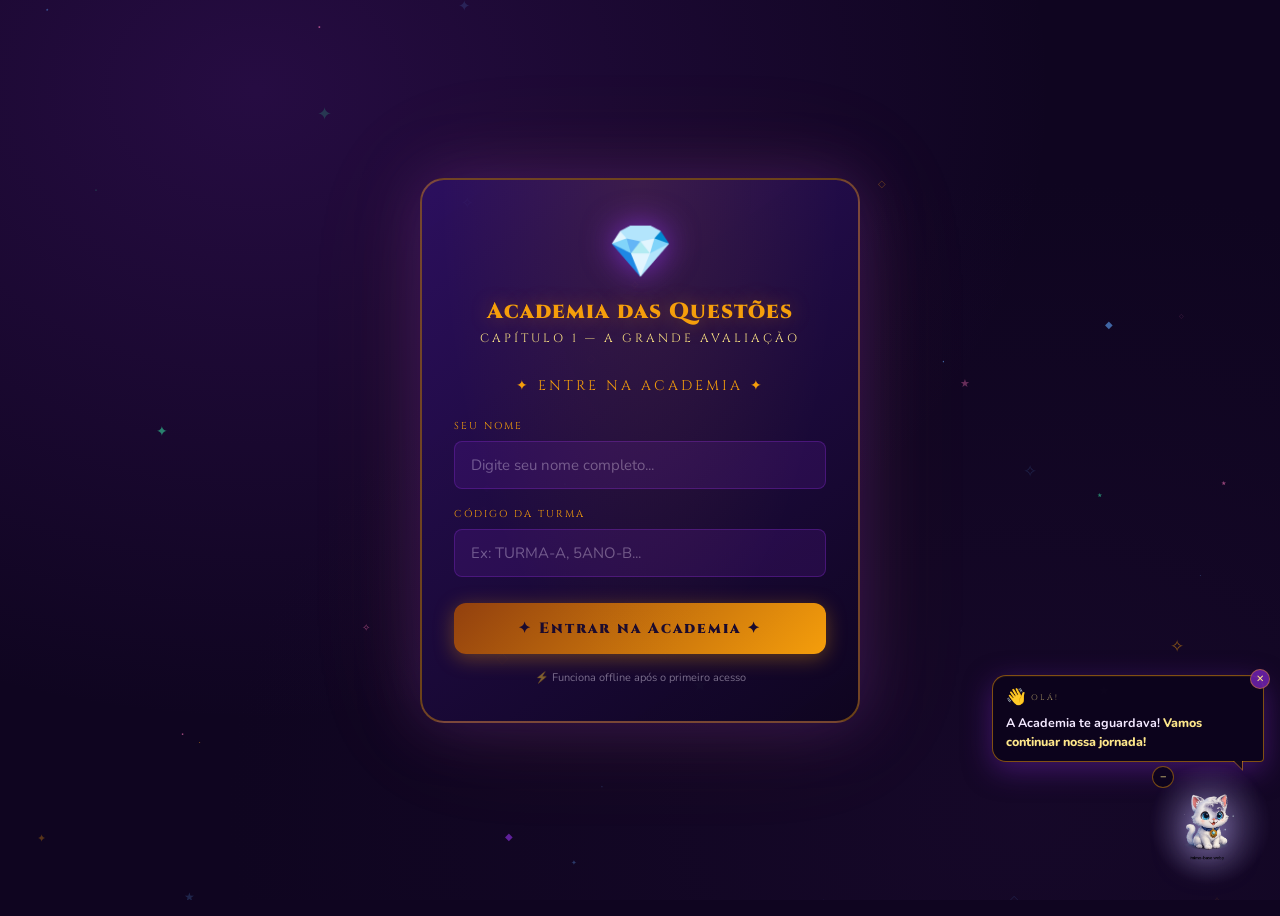
==== commit 889e7867: "fix: relative paths v3.7" ====
--- a/evolution/index.html
+++ b/evolution/index.html
@@ -6,10 +6,10 @@
   <meta name="theme-color" content="#6b21a8">
   <title>Árvore Evolutiva — Academia das Questões</title>
   <link rel="manifest" href="/manifest.json">
-  <link rel="stylesheet" href="/styles/main.css">
-  <link rel="stylesheet" href="/styles/animations.css">
-  <link rel="stylesheet" href="/styles/evolution.css">
-  <link rel="stylesheet" href="/styles/mimo-evolution.css">
+  <link rel="stylesheet" href="../styles/main.css">
+  <link rel="stylesheet" href="../styles/animations.css">
+  <link rel="stylesheet" href="../styles/evolution.css">
+  <link rel="stylesheet" href="../styles/mimo-evolution.css">
 </head>
 <body>
 
@@ -78,14 +78,14 @@
 </div>
 
 <!-- Scripts -->
-<script src="/scripts/data.js"></script>
-<script src="/scripts/db.js"></script>
-<script src="/scripts/auth.js"></script>
-<script src="/scripts/gamification.js"></script>
-<script src="/scripts/evolution_data.js"></script>
-<script src="/scripts/evolution_db.js"></script>
-<script src="/scripts/evolution_widget.js"></script>
-<script src="/scripts/mimo-evolution.js"></script>
+<script src="../scripts/data.js"></script>
+<script src="../scripts/db.js"></script>
+<script src="../scripts/auth.js"></script>
+<script src="../scripts/gamification.js"></script>
+<script src="../scripts/evolution_data.js"></script>
+<script src="../scripts/evolution_db.js"></script>
+<script src="../scripts/evolution_widget.js"></script>
+<script src="../scripts/mimo-evolution.js"></script>
 
 <script>
 // ── Evolution page controller V3.7 ────────────────────────────
